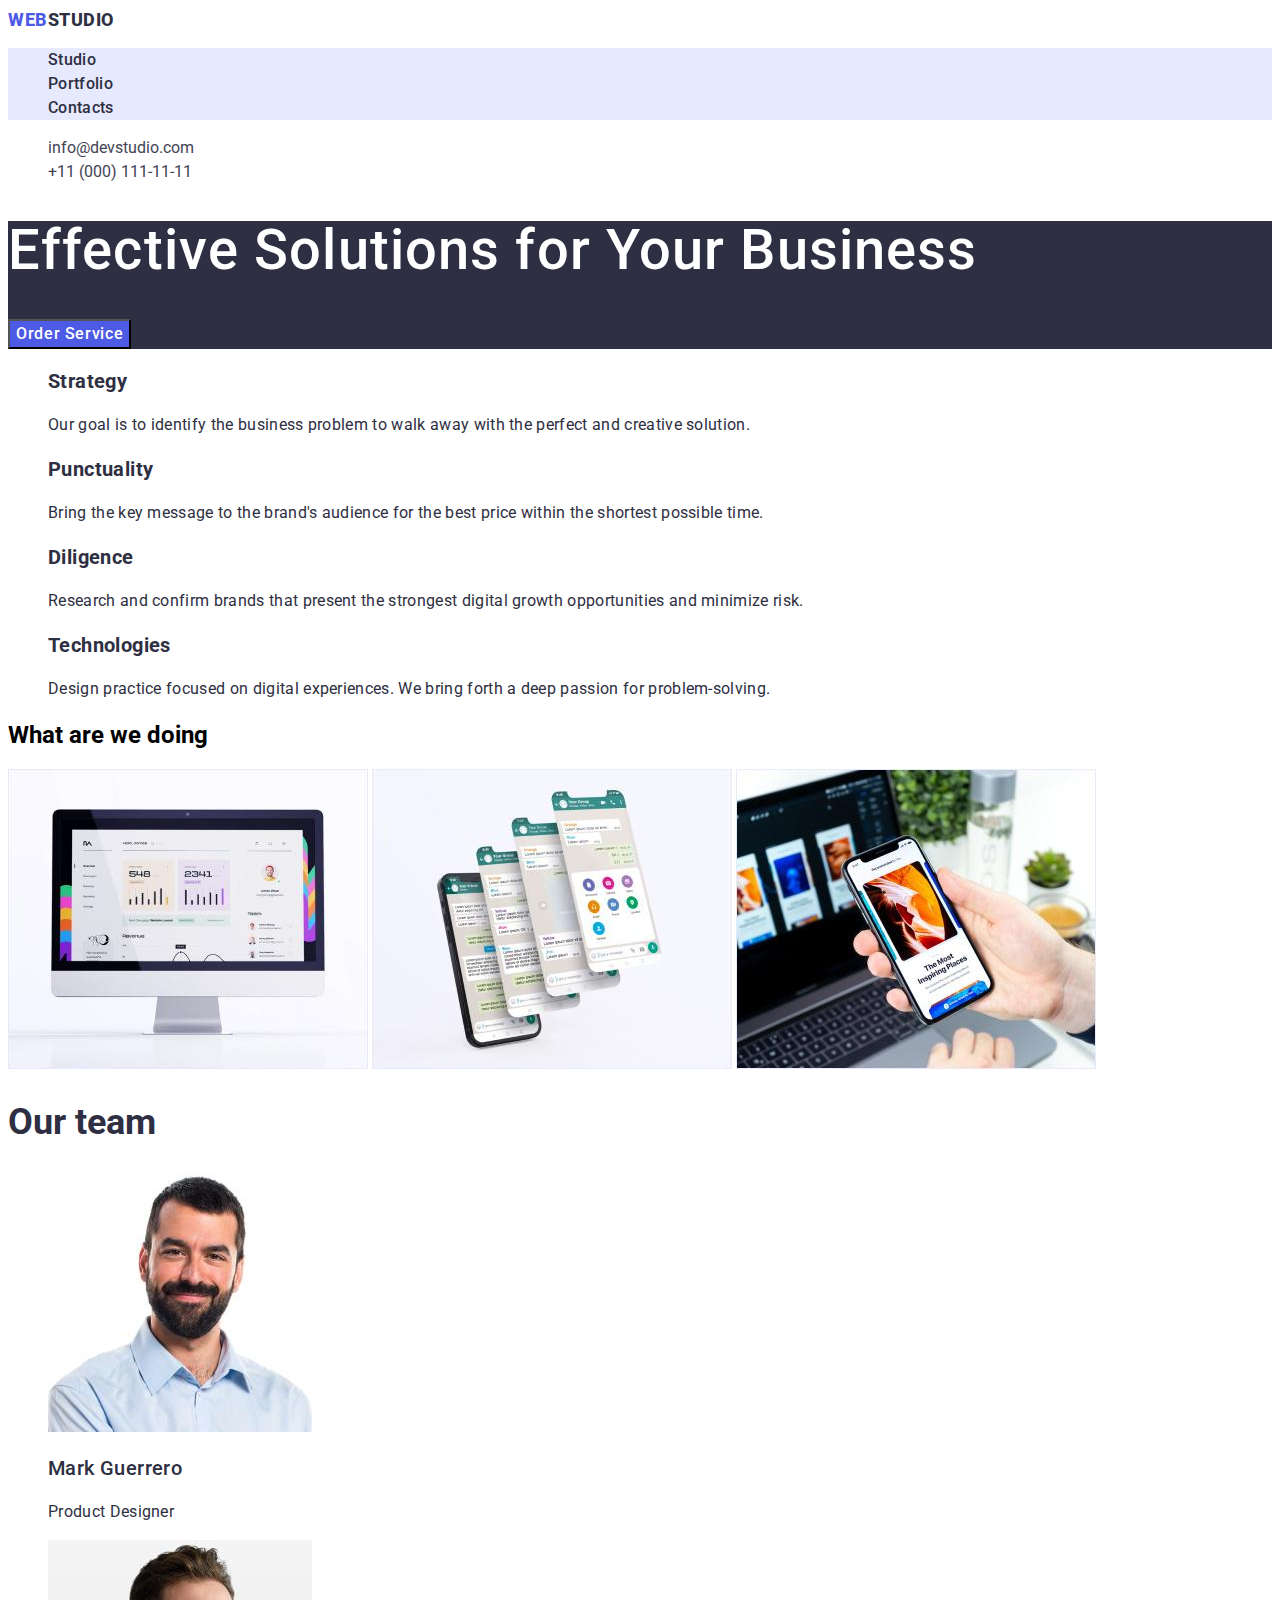
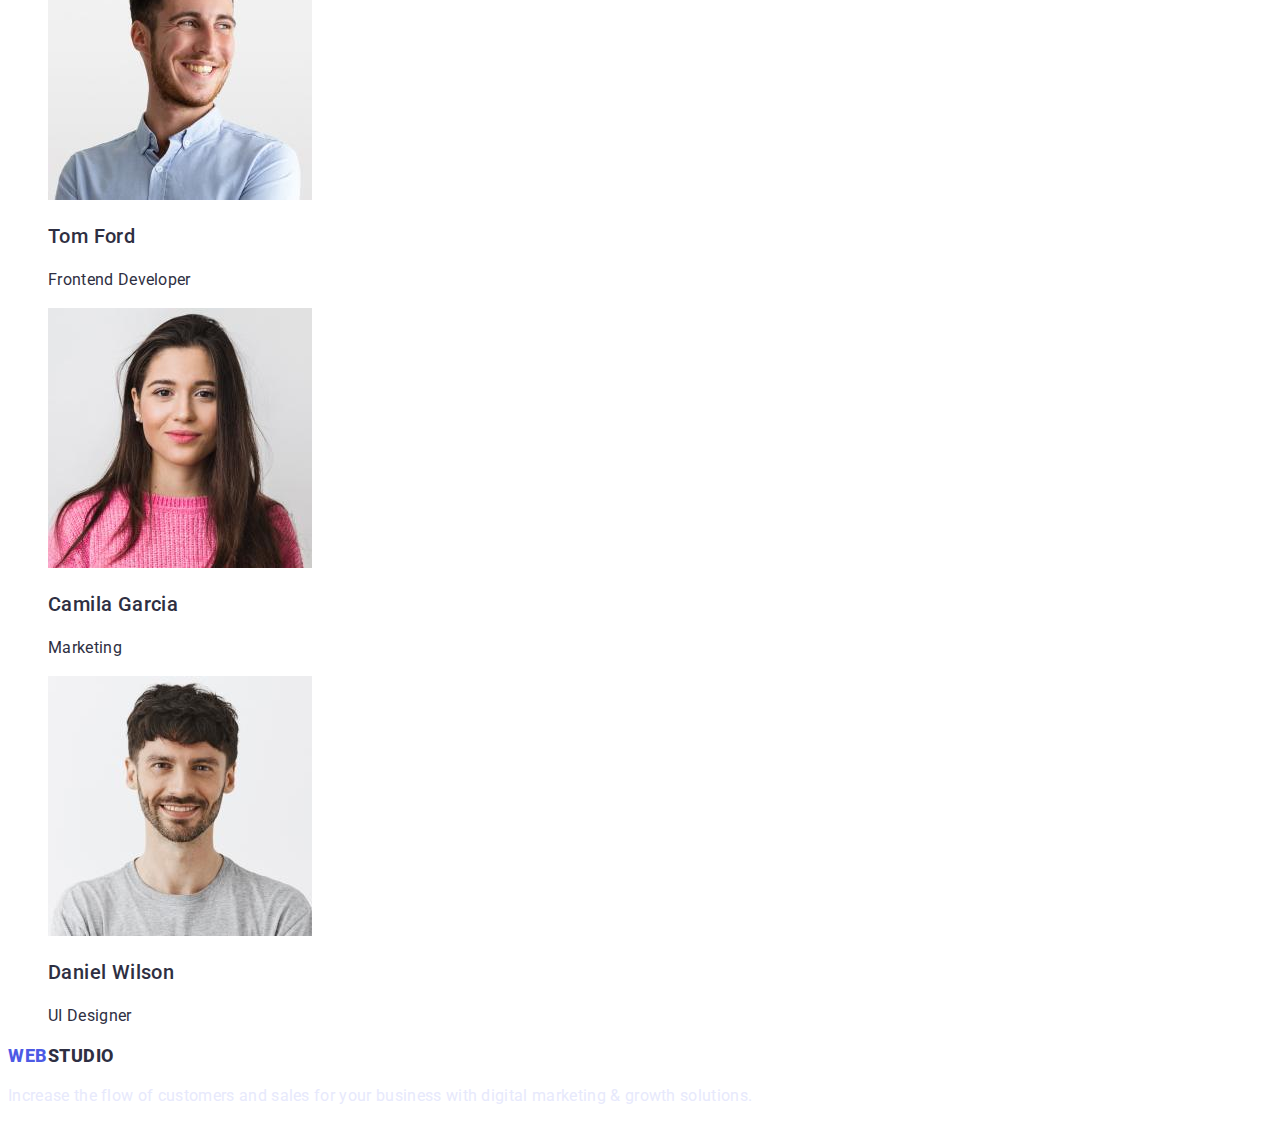
==== index.html @ a1622639 "Initial commit" ====
<!DOCTYPE html>
<html lang="en">
  <head>
    <meta charset="UTF-8" />
    <meta http-equiv="X-UA-Compatible" content="IE=edge" />
    <meta name="viewport" content="width=device-width, initial-scale=1.0" />
    <title>WebStudio</title>
<link rel="preconnect" href="https://fonts.googleapis.com">
<link rel="preconnect" href="https://fonts.gstatic.com" crossorigin>
<link href="https://fonts.googleapis.com/css2?family=Roboto:wght@400;500;700;900&display=swap" rel="stylesheet">
<link rel="stylesheet" href="./css/styles.css">
  </head>

  <body>
    <header class="hw-header">
      <nav>
     <a href="./index.html" class="logo link">Web<span class="logo-span">Studio</span></a>
        </a>

        <ul class="hw-header-list list">
          <li class="hw-header-item"><a href="./index.html" class="hw-header-link link">Studio</a></li>
          <li class="hw-header-item"><a href="./portfolio.html"class="hw-header-link link">Portfolio</a></li>
          <li class="hw-header-item"><a href=""class="hw-header-link link">Contacts</a></li>
        </ul>
      </nav>

      <ul>
       <address class="hw-header-address list">
        <li><a href="info@devstudio.com" class="hw-header-mail link">info@devstudio.com</a></li>
        <li ><a href="tel:+110001111111" class="hw-header-tel link">+11 (000) 111-11-11</a></li>
      </ul></address> 
    </header>

    <main>
      <!-- Герой -->
      <section class="hw-hero">
        <h1 class="hw-hero-title">
          Effective Solutions for Your Business
        </h1>
        <button class="hw-hero-btn" type="button">Order Service</button>
      </section>


      <!-- Наші стратегії -->
      <section class="hw-strategy ">
        <ul class="hw-strategy-list list">
          <li>
            <h3 class="hw-strategy-title">Strategy</h3>
            <p class="hw-strategy-subtitle">
              Our goal is to identify the business problem to walk away with the
              perfect and creative solution.
            </p>
          </li>
          <li>
            <h3 class="hw-strategy-title">Punctuality</h3>
            <p class="hw-strategy-subtitle">
              Bring the key message to the brand's audience for the best price
              within the shortest possible time.
            </p>
          </li>
          <li class="hw-strategy-subtitle">
            <h3 class="hw-strategy-title">Diligence</h3>
            <p>
              Research and confirm brands that present the strongest digital
              growth opportunities and minimize risk.
            </p>
          </li>
          <li>
            <h3 class="hw-strategy-title">Technologies</h3>
            <p class="hw-strategy-subtitle">
              Design practice focused on digital experiences. We bring forth a
              deep passion for problem-solving.
            </p>
          </li>
        </ul>
      </section>

      <!-- Чим ми займаємося -->
      <section class="hw-do">
        <h2>What are we doing</h2>
        <img
          src="./images/monitor.jpg"
          alt="monitor"
          width="360"
          height="300"
        />
        <img
          src="./images/phone-1.jpg"
          alt="pnone-1"
          width="360"
          height="300"
        />
        <img
          src="./images/phone-2.jpg"
          alt="phone-2"
          width="360"
          height="300"
        />
      </section>

      <!-- Наша команда -->
      <section class="hw-team list">
        <h2 class="hw-team-title">Our team</h2>
        <ul class="hw-team-item list">
          <li>
            <img
              src="./images/team-1.jpg"
              alt="man-1"
              width="264"
           
            />
            <h3 class="hw-team-name">Mark Guerrero</h3>
            <p class="hw-team-subtitle">Product Designer</p>
          </li>
          <li>
            <img
              src="./images/team-2.jpg"
              alt="man-2"
              width="264"
             
            />
             <h3 class="hw-team-name">Tom Ford</h3>
            <p class="hw-team-subtitle">Frontend Developer</p>
          </li>
          <li>
            <img
              src="./images/team-3.jpg"
              alt="girl-1"
              width="264"
             
            /> 
            <h3 class="hw-team-name">Camila Garcia</h3>
            <p class="hw-team-subtitle">Marketing</p>
          </li>
          <li>
            <img
              src="./images/team-4.jpg"
              alt="man-3"
              width="264"
             
            />
             <h3 class="hw-team-name">Daniel Wilson</h3>
            <p class="hw-team-subtitle">UI Designer</p>
          </li>
        </ul>

      </section>
    </main>
    <footer>
  <a href="./index.html" class="logo link">Web<span class="logo-span">Studio</span></a>

      <p class="footer-title">
        Increase the flow of customers and sales for your business with digital
        marketing & growth solutions.
      </p>
    </footer>
  </body>
</html>
---- css/styles.css ----
:root {
  --navyblue: #2e2f42;
  --slate: #434455;
  --iris: #4d5ae5;
  --cornflower: #e7e9fc;
  --background: #fff;
  --white: #ffffff;
  --ocean: #404bbf;
}

body {
  font-family: 'Roboto', sans-serif;
  background-color: var(--background);
}
.list {
  list-style: none;
}
.link {
  text-decoration: none;
}

.logo {
  font-weight: 800;
  font-size: 18px;
  line-height: 1.33;
  display: flex;
  align-items: center;
  letter-spacing: 0.03em;
  text-transform: uppercase;
  color: var(--iris);
}
.logo-span {
  font-weight: 800;
  font-size: 18px;
  line-height: 1.33;
  display: flex;
  align-items: center;
  letter-spacing: 0.03em;
  text-transform: uppercase;
  color: var(--navyblue);
}

/* HW-1 */
.hw-header-link {
  font-weight: 500;
  font-size: 16px;
  line-height: 1.5;
  letter-spacing: 0.02em;
  color: var(--navyblue);
}
.hw-header {
}

.hw-header-list:hover,
.hw-header-list:focus {
  background-color: var(--cornflower);
  color: purple;
}
.hw-header-list {
  background-color: var(--cornflower);
  font-weight: 500;
  font-size: 16px;
  line-height: 1.5;
  letter-spacing: 0.02em;
  color: var(--navyblue);
}
.hw-header-item {
  font-weight: 500;
  font-size: 16px;
  line-height: 1.5;
  letter-spacing: 0.02em;
  color: var(--navyblue);
}
.hw-header-address {
  font-style: normal;
}
.hw-header-mail {
  font-size: 16px;
  line-height: 1.5;

  color: var(--slate);
}
.hw-header-tel {
  font-size: 16px;
  line-height: 1.5;

  color: var(--slate);
}

.hw-hero {
  background-color: var(--navyblue);
}
.hw-hero-title {
  font-weight: 500;
  font-size: 56px;
  line-height: 1.07;
  letter-spacing: 0.02em;
  color: var(--white);
}
.hw-hero-btn {
  font-family: 'Roboto', sans-serif;
  font-weight: 500;
  font-size: 16px;
  line-height: 1.5;
  display: flex;
  letter-spacing: 0.04em;
  color: var(--white);
  background-color: var(--iris);
}
.hw-strategy {
}
.hw-strategy-list {
}

.hw-strategy-title {
  font-size: 20px;
  line-height: 1.2;
  letter-spacing: 0.02em;
  color: var(--navyblue);
}
.hw-strategy-subtitle {
  font-size: 16px;
  line-height: 1.5;
  letter-spacing: 0.02em;
  color: var(--navyblue);
}

.hw-do {
}
.hw-team {
}
.list {
}
.hw-team-title {
  font-weight: 700;
  font-size: 36px;
  line-height: 1.11;
  color: var(--navyblue);
}
.hw-team-item {
}
.hw-team-name {
  font-weight: 500;
  font-size: 20px;
  line-height: 1.2;
  letter-spacing: 0.02em;
  color: var(--navyblue);
}
.hw-team-subtitle {
  font-size: 16px;
  line-height: 1.5;
  letter-spacing: 0.02em;
  color: var(--navyblue);
}
.footer-title {
  font-size: 16px;
  line-height: 1.5;
  letter-spacing: 0.02em;
  color: var(--cornflower);
}

/* HW-1 */

.header {
  background-color: var(--cornflower);
}
.header-navigation {
}
.header-logo {
  font-family: 'Raleway', sans-serif;
}
.header-list {
  font-weight: 500;
  font-size: 16px;
  line-height: 1.5;
  letter-spacing: 0.02em;
  color: var(--navyblue);
}
.header-item {
}
.header-link {
  font-weight: 500;
  font-size: 16px;
  line-height: 1.5;
  letter-spacing: 0.02em;
  color: var(--navyblue);
}
.header-list {
  font-weight: 500;
  font-size: 16px;
  line-height: 1.5;
  letter-spacing: 0.02em;
  color: var(--navyblue);
}
.header-mail {
  font-style: normal;
  font-size: 16px;
  line-height: 1.5;
  letter-spacing: 0.02em;
  color: var(--slate);
}
.header-tel {
  font-style: normal;
  font-size: 16px;
  line-height: 1.5;
  letter-spacing: 0.02em;
  color: var(--slate);
}

.hero {
}
.hero-btn:hover,
.hero-btn:focus {
  color: var(--white);
  background-color: var(--ocean);
}
.hero-list:hover {
}
.hero-btn:hover {
  color: var(--white);
}
.hero-btn:focus {
  color: var(--white);
}
.hero-list {
  font-size: 16px;
  line-height: 1.5;
  letter-spacing: 0.04em;
  color: var(--cornflower);
}

.hero-btn {
  font-family: 'Roboto', sans-serif;
  font-weight: 500;
  font-size: 16px;
  line-height: 1.5;
  letter-spacing: 0.04em;
  color: var(--iris);
}

.portfolio {
}
.portfolio-list {
}
.portfolio-item {
  font-weight: 500;
  font-size: 20px;
  line-height: 1.2;
  letter-spacing: 0.02em;
  color: var(--navyblue) w;
}
.portfolio-subtitle {
  font-size: 16px;
  line-height: 1.5;
  letter-spacing: 0.02em;
  color: var(--slate);
}

.footer {
}
.footer-logo {
  font-family: 'Raleway', sans-serif;
  align-items: flex-start;
  padding: 0px;

  position: absolute;
  width: 115px;
  height: 22px;
  left: 156px;
  top: 1864px;
}
.footer-subtitle {
  font-size: 16px;
  line-height: 1.5;
  letter-spacing: 0.02em;
  color: var(--cornflower);
}
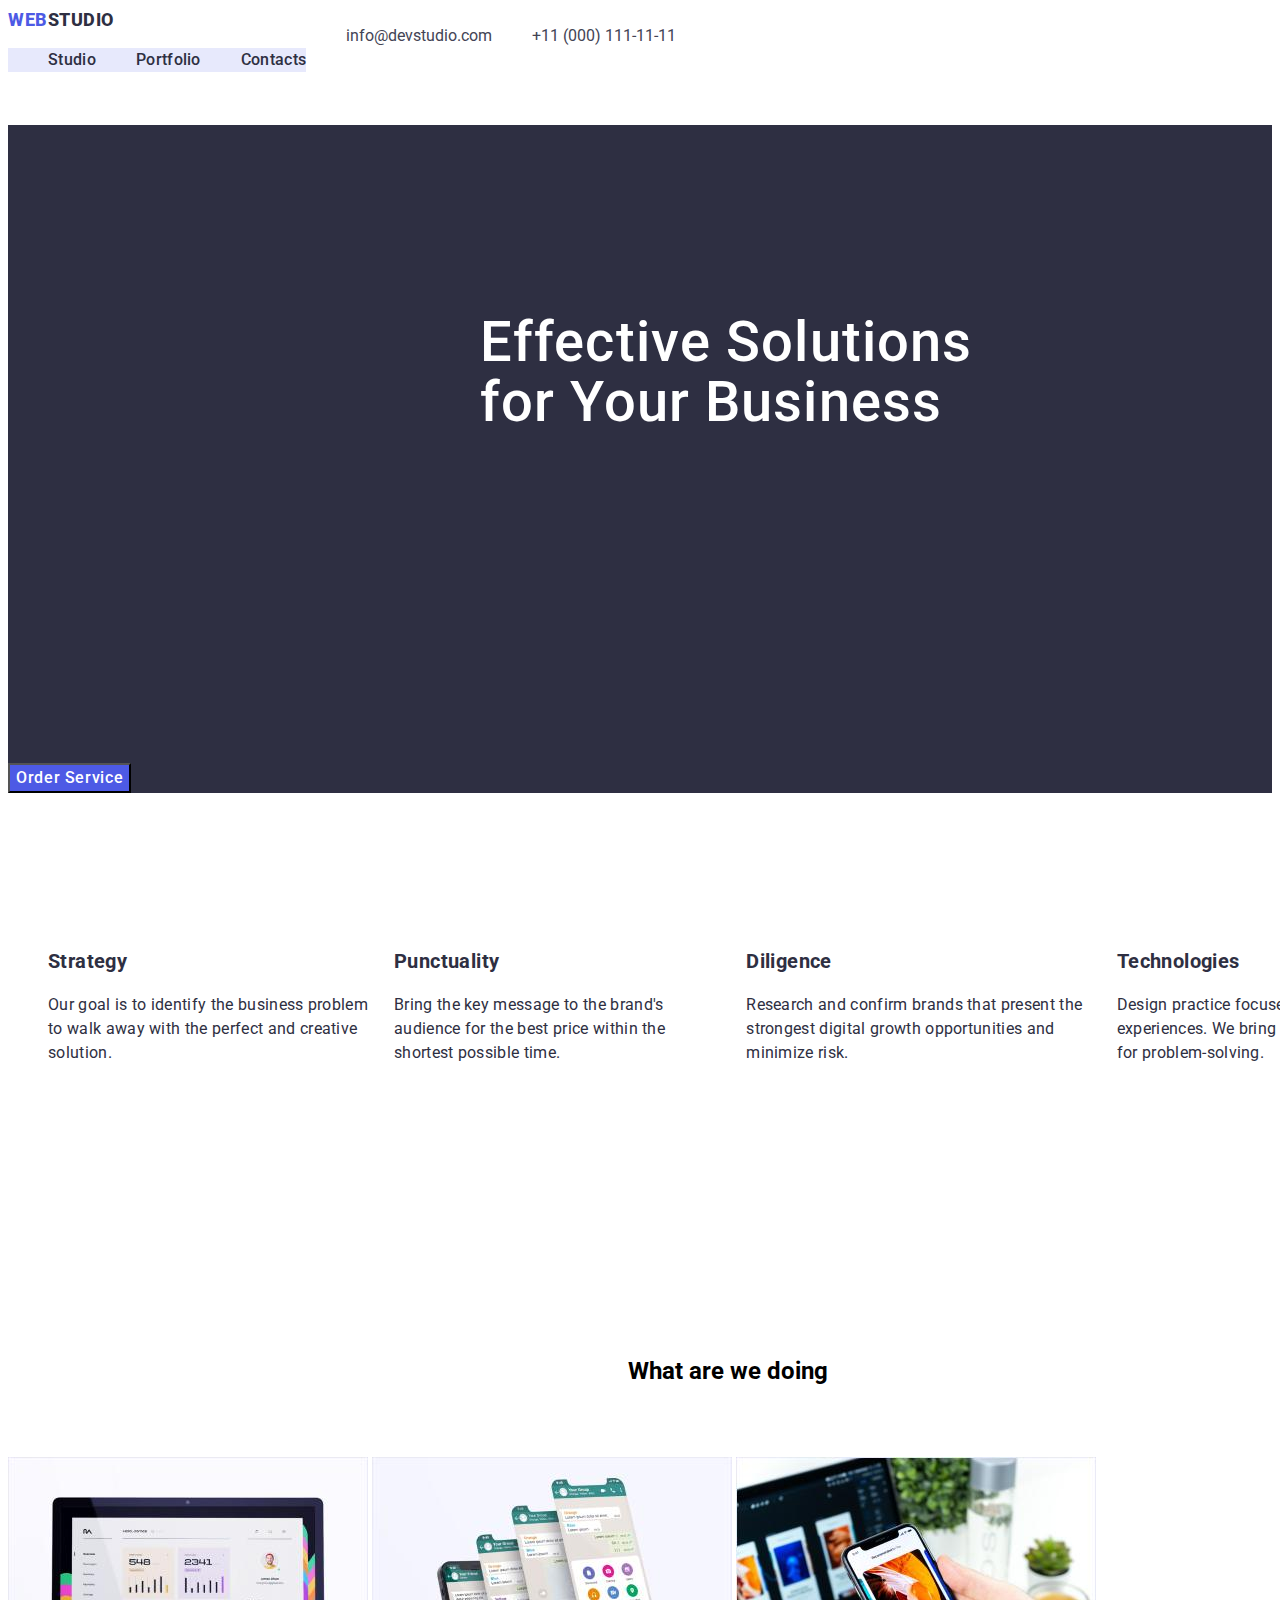
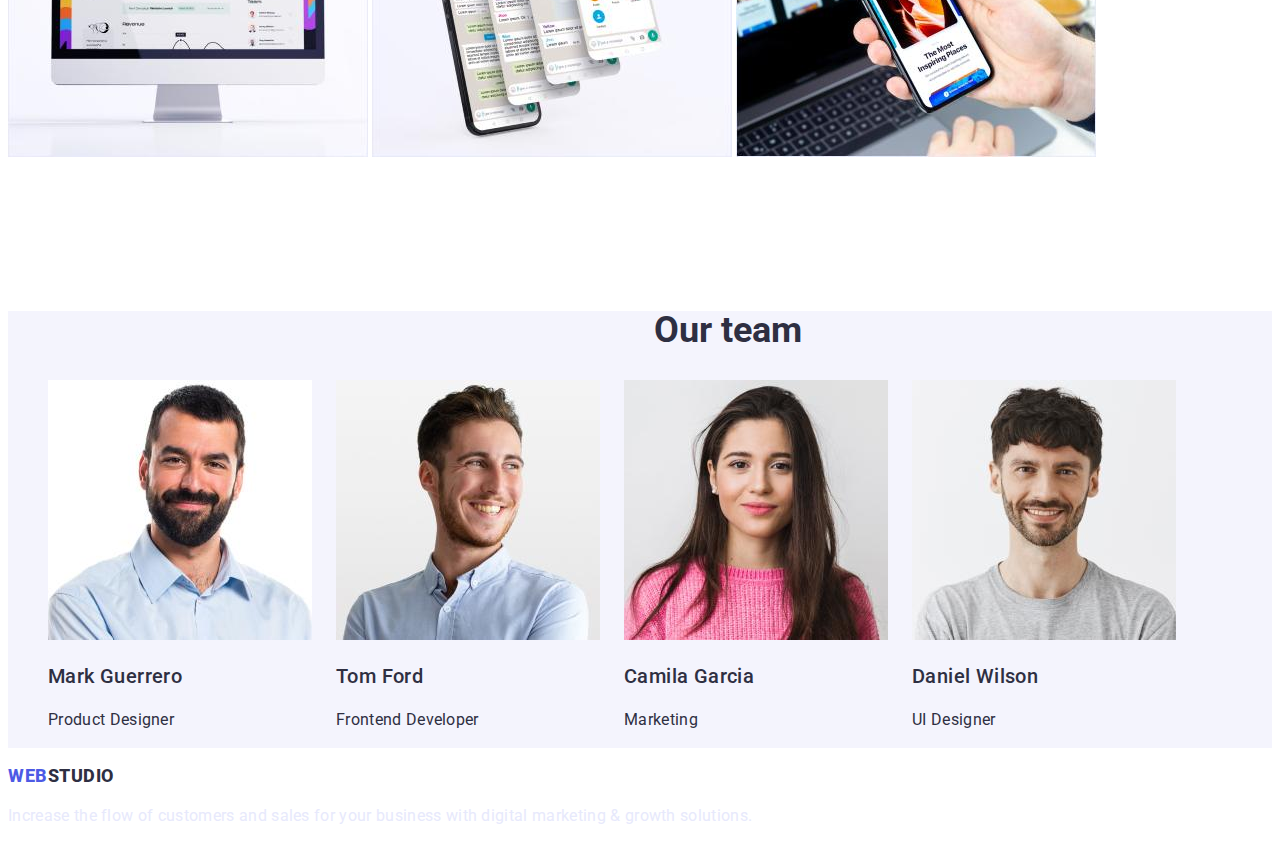
==== commit 493238e0: "update css,index and portolio" ====
--- a/index.html
+++ b/index.html
@@ -5,6 +5,10 @@
     <meta http-equiv="X-UA-Compatible" content="IE=edge" />
     <meta name="viewport" content="width=device-width, initial-scale=1.0" />
     <title>WebStudio</title>
+    <link rel="stylesheet" href="https://cdnjs.cloudflare.com/ajax/libs/modern-normalize/1.1.0/modern-normalize.min.css" 
+    integrity="sha512-wpPYUAdjBVSE4KJnH1VR1HeZfpl1ub8YT/NKx4PuQ5NmX2tKuGu6U/JRp5y+Y8XG2tV+wKQpNHVUX03MfMFn9Q=="
+     crossorigin="anonymous"
+      referrerpolicy="no-referrer" />
 <link rel="preconnect" href="https://fonts.googleapis.com">
 <link rel="preconnect" href="https://fonts.gstatic.com" crossorigin>
 <link href="https://fonts.googleapis.com/css2?family=Roboto:wght@400;500;700;900&display=swap" rel="stylesheet">
@@ -13,6 +17,7 @@
 
   <body>
     <header class="hw-header">
+      <div class="container header-container">
       <nav>
      <a href="./index.html" class="logo link">Web<span class="logo-span">Studio</span></a>
         </a>
@@ -28,21 +33,26 @@
        <address class="hw-header-address list">
         <li><a href="info@devstudio.com" class="hw-header-mail link">info@devstudio.com</a></li>
         <li ><a href="tel:+110001111111" class="hw-header-tel link">+11 (000) 111-11-11</a></li>
-      </ul></address> 
+      </ul>
+    </address>
+     </div>
     </header>
 
     <main>
       <!-- Герой -->
       <section class="hw-hero">
+        <div class="container">
         <h1 class="hw-hero-title">
           Effective Solutions for Your Business
         </h1>
         <button class="hw-hero-btn" type="button">Order Service</button>
+        </div>
       </section>
 
 
       <!-- Наші стратегії -->
       <section class="hw-strategy ">
+        <div class="container">
         <ul class="hw-strategy-list list">
           <li>
             <h3 class="hw-strategy-title">Strategy</h3>
@@ -73,11 +83,14 @@
             </p>
           </li>
         </ul>
+        </div>
       </section>
 
       <!-- Чим ми займаємося -->
       <section class="hw-do">
-        <h2>What are we doing</h2>
+        <div class="container hw-do-container">
+          <div class="hw-do-content">
+        <h2 class="hw-do-title">What are we doing</h2>
         <img
           src="./images/monitor.jpg"
           alt="monitor"
@@ -96,10 +109,13 @@
           width="360"
           height="300"
         />
+        </div>
+        </div>
       </section>
 
       <!-- Наша команда -->
       <section class="hw-team list">
+        <div class="container">
         <h2 class="hw-team-title">Our team</h2>
         <ul class="hw-team-item list">
           <li>
@@ -143,16 +159,18 @@
             <p class="hw-team-subtitle">UI Designer</p>
           </li>
         </ul>
-
+       </div>
       </section>
     </main>
     <footer>
+      <div class="container">
   <a href="./index.html" class="logo link">Web<span class="logo-span">Studio</span></a>
 
       <p class="footer-title">
         Increase the flow of customers and sales for your business with digital
         marketing & growth solutions.
       </p>
+      </div>
     </footer>
   </body>
 </html>
--- a/css/styles.css
+++ b/css/styles.css
@@ -6,11 +6,16 @@
   --background: #fff;
   --white: #ffffff;
   --ocean: #404bbf;
+  --cloud: #f4f4fd;
 }
 
 body {
   font-family: 'Roboto', sans-serif;
   background-color: var(--background);
+}
+.container {
+  width: 1440px;
+  margin: 0 auto;
 }
 .list {
   list-style: none;
@@ -24,6 +29,7 @@
   font-size: 18px;
   line-height: 1.33;
   display: flex;
+  margin-right: 76px;
   align-items: center;
   letter-spacing: 0.03em;
   text-transform: uppercase;
@@ -41,6 +47,9 @@
 }
 
 /* HW-1 */
+.header-container {
+  display: flex;
+}
 .hw-header-link {
   font-weight: 500;
   font-size: 16px;
@@ -49,6 +58,7 @@
   color: var(--navyblue);
 }
 .hw-header {
+  display: flex;
 }
 
 .hw-header-list:hover,
@@ -57,6 +67,8 @@
   color: purple;
 }
 .hw-header-list {
+  display: flex;
+  gap: 40px;
   background-color: var(--cornflower);
   font-weight: 500;
   font-size: 16px;
@@ -72,6 +84,9 @@
   color: var(--navyblue);
 }
 .hw-header-address {
+  margin-left: auto;
+  gap: 40px;
+  display: flex;
   font-style: normal;
 }
 .hw-header-mail {
@@ -81,6 +96,8 @@
   color: var(--slate);
 }
 .hw-header-tel {
+  margin-right: 40px;
+
   font-size: 16px;
   line-height: 1.5;
 
@@ -91,6 +108,7 @@
   background-color: var(--navyblue);
 }
 .hw-hero-title {
+  padding: 188px 472px 292px;
   font-weight: 500;
   font-size: 56px;
   line-height: 1.07;
@@ -108,8 +126,11 @@
   background-color: var(--iris);
 }
 .hw-strategy {
+  padding: 120px 0px;
 }
 .hw-strategy-list {
+  display: flex;
+  gap: 24px;
 }
 
 .hw-strategy-title {
@@ -126,18 +147,33 @@
 }
 
 .hw-do {
+  padding: 120px 0;
 }
 .hw-team {
+  background-color: var(--cloud);
+}
+.hw-do-container {
+}
+.hw-do-content {
+  align-items: center;
+  gap: 24px;
 }
 .list {
+}
+.hw-do-title {
+  margin-bottom: 72px;
+  text-align: center;
 }
 .hw-team-title {
   font-weight: 700;
   font-size: 36px;
+  text-align: center;
   line-height: 1.11;
   color: var(--navyblue);
 }
 .hw-team-item {
+  display: flex;
+  gap: 24px;
 }
 .hw-team-name {
   font-weight: 500;
@@ -165,11 +201,14 @@
   background-color: var(--cornflower);
 }
 .header-navigation {
+  display: flex;
 }
 .header-logo {
   font-family: 'Raleway', sans-serif;
 }
 .header-list {
+  display: flex;
+  gap: 40px;
   font-weight: 500;
   font-size: 16px;
   line-height: 1.5;
@@ -191,6 +230,11 @@
   line-height: 1.5;
   letter-spacing: 0.02em;
   color: var(--navyblue);
+}
+.header-content {
+  display: flex;
+}
+.header-address {
 }
 .header-mail {
   font-style: normal;
@@ -223,6 +267,9 @@
   color: var(--white);
 }
 .hero-list {
+  margin: 168px 427px;
+  display: flex;
+  gap: 24px;
   font-size: 16px;
   line-height: 1.5;
   letter-spacing: 0.04em;
@@ -241,6 +288,10 @@
 .portfolio {
 }
 .portfolio-list {
+  display: flex;
+  flex-wrap: wrap;
+  gap: 24px;
+  margin-bottom: 48px;
 }
 .portfolio-item {
   font-weight: 500;
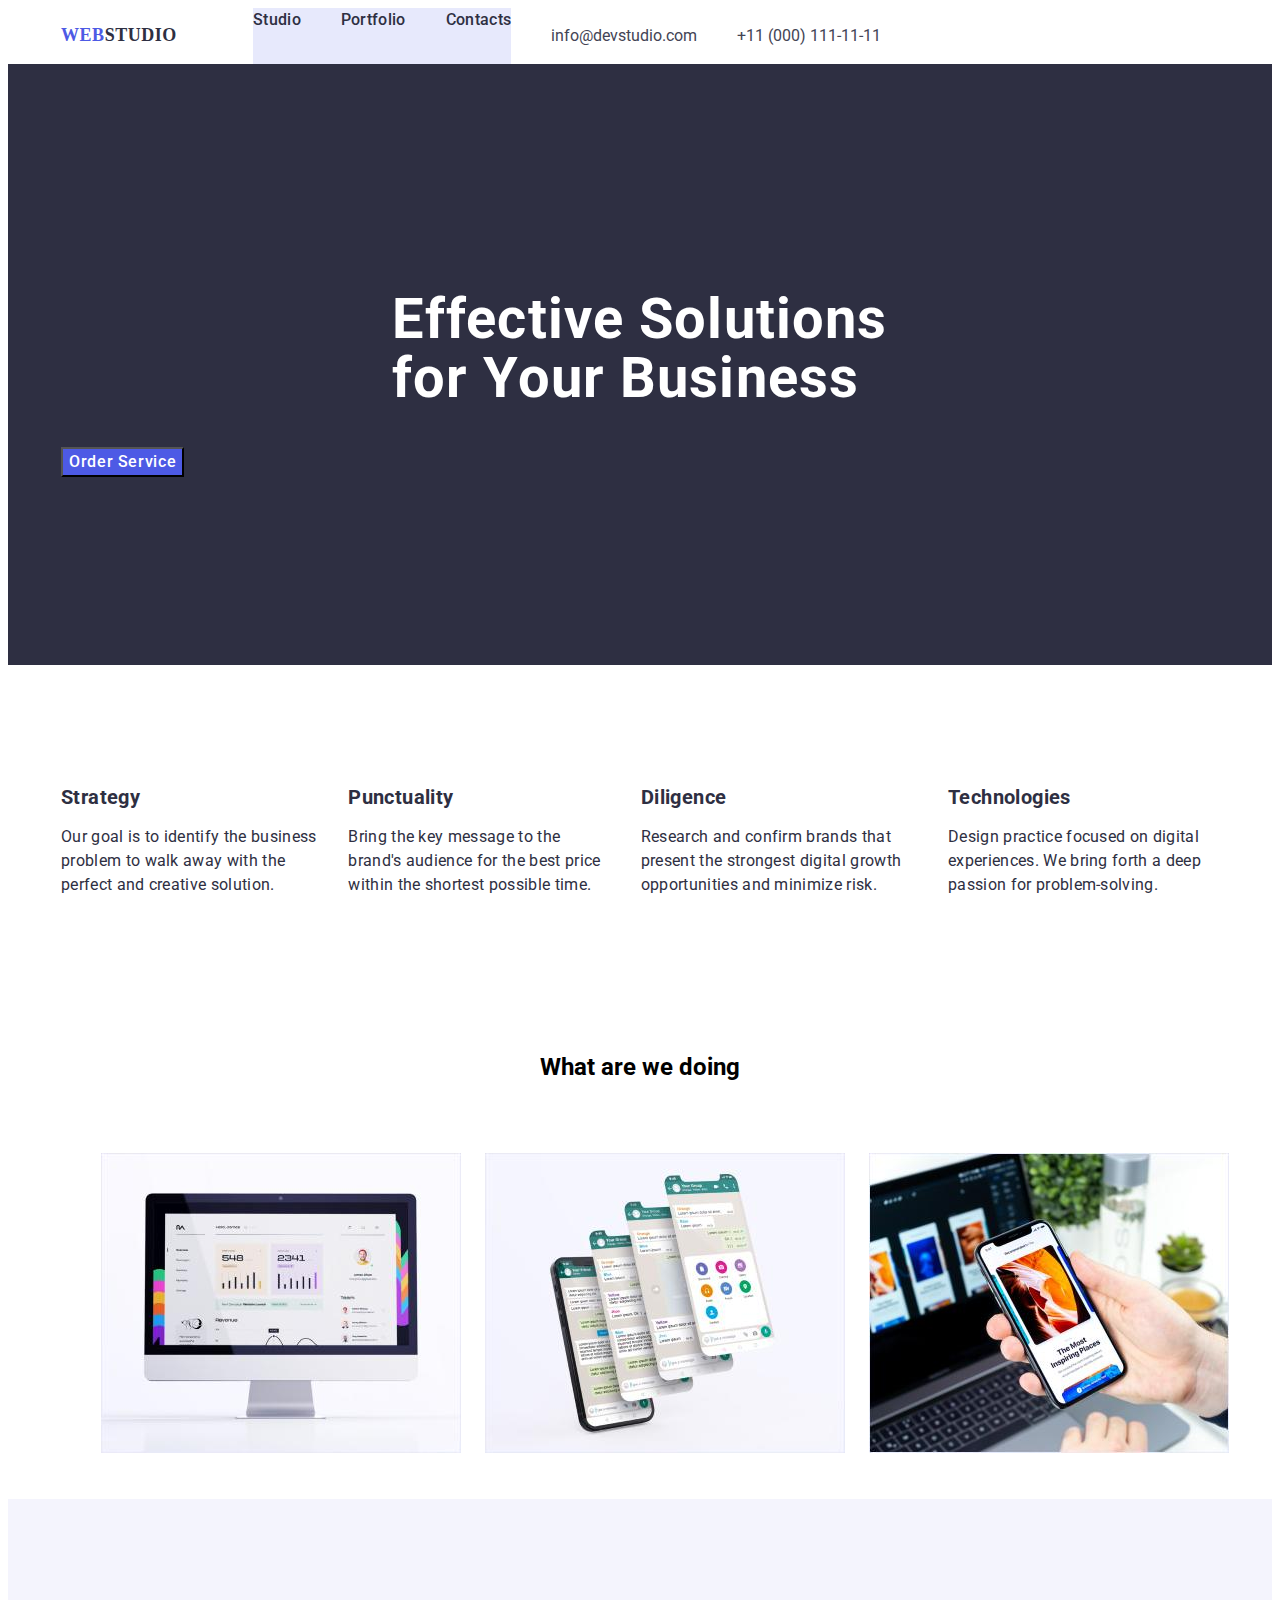
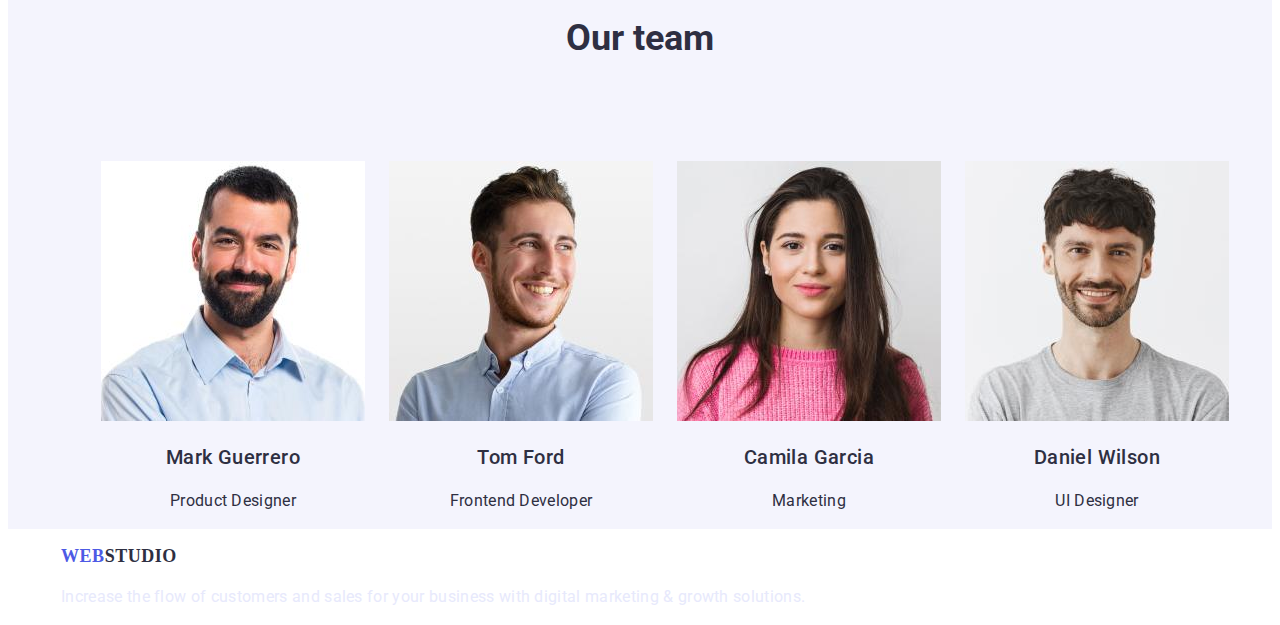
==== commit e58a4ce8: "update css,index and portfolio" ====
--- a/index.html
+++ b/index.html
@@ -18,7 +18,7 @@
   <body>
     <header class="hw-header">
       <div class="container header-container">
-      <nav>
+      <nav style="display: flex;">
      <a href="./index.html" class="logo link">Web<span class="logo-span">Studio</span></a>
         </a>
 
@@ -88,28 +88,33 @@
 
       <!-- Чим ми займаємося -->
       <section class="hw-do">
-        <div class="container hw-do-container">
-          <div class="hw-do-content">
+        <div class="container">
+          
         <h2 class="hw-do-title">What are we doing</h2>
-        <img
+        <ul class="hw-do-list">
+          <li class="hw-do-item list">
+            <img
           src="./images/monitor.jpg"
           alt="monitor"
           width="360"
           height="300"
-        />
-        <img
+        /></li>
+          <li class="hw-do-item list"> 
+            <img
           src="./images/phone-1.jpg"
           alt="pnone-1"
           width="360"
           height="300"
-        />
-        <img
+        /></li>
+          <li class="hw-do-item list"> 
+            <img
           src="./images/phone-2.jpg"
           alt="phone-2"
           width="360"
           height="300"
-        />
-        </div>
+        /></li>
+        </ul>
+
         </div>
       </section>
 
@@ -117,6 +122,7 @@
       <section class="hw-team list">
         <div class="container">
         <h2 class="hw-team-title">Our team</h2>
+        <div class="hw-team-background"> 
         <ul class="hw-team-item list">
           <li>
             <img
@@ -125,18 +131,24 @@
               width="264"
            
             />
+            
             <h3 class="hw-team-name">Mark Guerrero</h3>
             <p class="hw-team-subtitle">Product Designer</p>
+        
+            
           </li>
           <li>
             <img
               src="./images/team-2.jpg"
               alt="man-2"
               width="264"
-             
             />
-             <h3 class="hw-team-name">Tom Ford</h3>
-            <p class="hw-team-subtitle">Frontend Developer</p>
+          
+          <h3 class="hw-team-name">Tom Ford</h3>
+          <p class="hw-team-subtitle">Frontend Developer</p>
+         
+          
+          
           </li>
           <li>
             <img
@@ -145,8 +157,11 @@
               width="264"
              
             /> 
-            <h3 class="hw-team-name">Camila Garcia</h3>
-            <p class="hw-team-subtitle">Marketing</p>
+            
+          <h3 class="hw-team-name">Camila Garcia</h3>
+          <p class="hw-team-subtitle">Marketing</p>
+          
+          
           </li>
           <li>
             <img
@@ -155,10 +170,13 @@
               width="264"
              
             />
+           
              <h3 class="hw-team-name">Daniel Wilson</h3>
             <p class="hw-team-subtitle">UI Designer</p>
+          
           </li>
         </ul>
+        </div>
        </div>
       </section>
     </main>
--- a/css/styles.css
+++ b/css/styles.css
@@ -14,8 +14,11 @@
   background-color: var(--background);
 }
 .container {
-  width: 1440px;
-  margin: 0 auto;
+  width: 1158px;
+  padding-left: 15px;
+  padding-right: 15px;
+  margin-left: auto;
+  margin-right: auto;
 }
 .list {
   list-style: none;
@@ -25,6 +28,7 @@
 }
 
 .logo {
+  font-family: raleway;
   font-weight: 800;
   font-size: 18px;
   line-height: 1.33;
@@ -36,6 +40,7 @@
   color: var(--iris);
 }
 .logo-span {
+  font-family: raleway;
   font-weight: 800;
   font-size: 18px;
   line-height: 1.33;
@@ -75,6 +80,9 @@
   line-height: 1.5;
   letter-spacing: 0.02em;
   color: var(--navyblue);
+  padding-right: 220px;
+  margin: 0;
+  padding: 0;
 }
 .hw-header-item {
   font-weight: 500;
@@ -105,11 +113,17 @@
 }
 
 .hw-hero {
+  padding: 188px 0;
   background-color: var(--navyblue);
 }
 .hw-hero-title {
-  padding: 188px 472px 292px;
-  font-weight: 500;
+  margin-left: auto;
+  margin-right: auto;
+  width: 496px;
+  height: 120px;
+  left: 472px;
+  top: 260px;
+  font-weight: 700;
   font-size: 56px;
   line-height: 1.07;
   letter-spacing: 0.02em;
@@ -129,11 +143,15 @@
   padding: 120px 0px;
 }
 .hw-strategy-list {
+  padding: 0;
+  margin: 0;
   display: flex;
   gap: 24px;
 }
 
 .hw-strategy-title {
+  padding: 0;
+  margin: 0;
   font-size: 20px;
   line-height: 1.2;
   letter-spacing: 0.02em;
@@ -147,24 +165,35 @@
 }
 
 .hw-do {
-  padding: 120px 0;
+  display: flex;
+}
+.hw-do-list {
+  display: flex;
+  gap: 24px;
+}
+.hw-do-item {
+  display: flex;
 }
 .hw-team {
   background-color: var(--cloud);
 }
-.hw-do-container {
-}
-.hw-do-content {
-  align-items: center;
-  gap: 24px;
-}
+
 .list {
 }
 .hw-do-title {
   margin-bottom: 72px;
   text-align: center;
 }
+.hw-team-background {
+  margin-top: 120px;
+  text-align: center;
+  padding-top: 32;
+  padding-bottom: 8;
+  margin: 0;
+}
 .hw-team-title {
+  padding-top: 120px;
+  padding-bottom: 72px;
   font-weight: 700;
   font-size: 36px;
   text-align: center;
@@ -215,6 +244,9 @@
   letter-spacing: 0.02em;
   color: var(--navyblue);
 }
+.header-address-list {
+  display: flex;
+}
 .header-item {
 }
 .header-link {
@@ -231,10 +263,16 @@
   letter-spacing: 0.02em;
   color: var(--navyblue);
 }
+.header-container {
+  display: flex;
+}
 .header-content {
-  display: flex;
+  text-align: center;
+  display: flex;
+  gap: 40px;
 }
 .header-address {
+  display: flex;
 }
 .header-mail {
   font-style: normal;
@@ -252,6 +290,7 @@
 }
 
 .hero {
+  box-sizing: border-box;
 }
 .hero-btn:hover,
 .hero-btn:focus {
@@ -267,7 +306,7 @@
   color: var(--white);
 }
 .hero-list {
-  margin: 168px 427px;
+  margin: 72px;
   display: flex;
   gap: 24px;
   font-size: 16px;
@@ -277,6 +316,8 @@
 }
 
 .hero-btn {
+  margin: 0;
+  padding: 0;
   font-family: 'Roboto', sans-serif;
   font-weight: 500;
   font-size: 16px;
@@ -285,6 +326,17 @@
   color: var(--iris);
 }
 
+.portfolio-background {
+  background-color: var(--cornflower);
+  gap: 24px;
+  padding-top: 32px;
+  padding-bottom: 8px;
+  text-align: center;
+  margin: 0;
+  padding: 0;
+  display: flex;
+  flex-wrap: wrap;
+}
 .portfolio {
 }
 .portfolio-list {
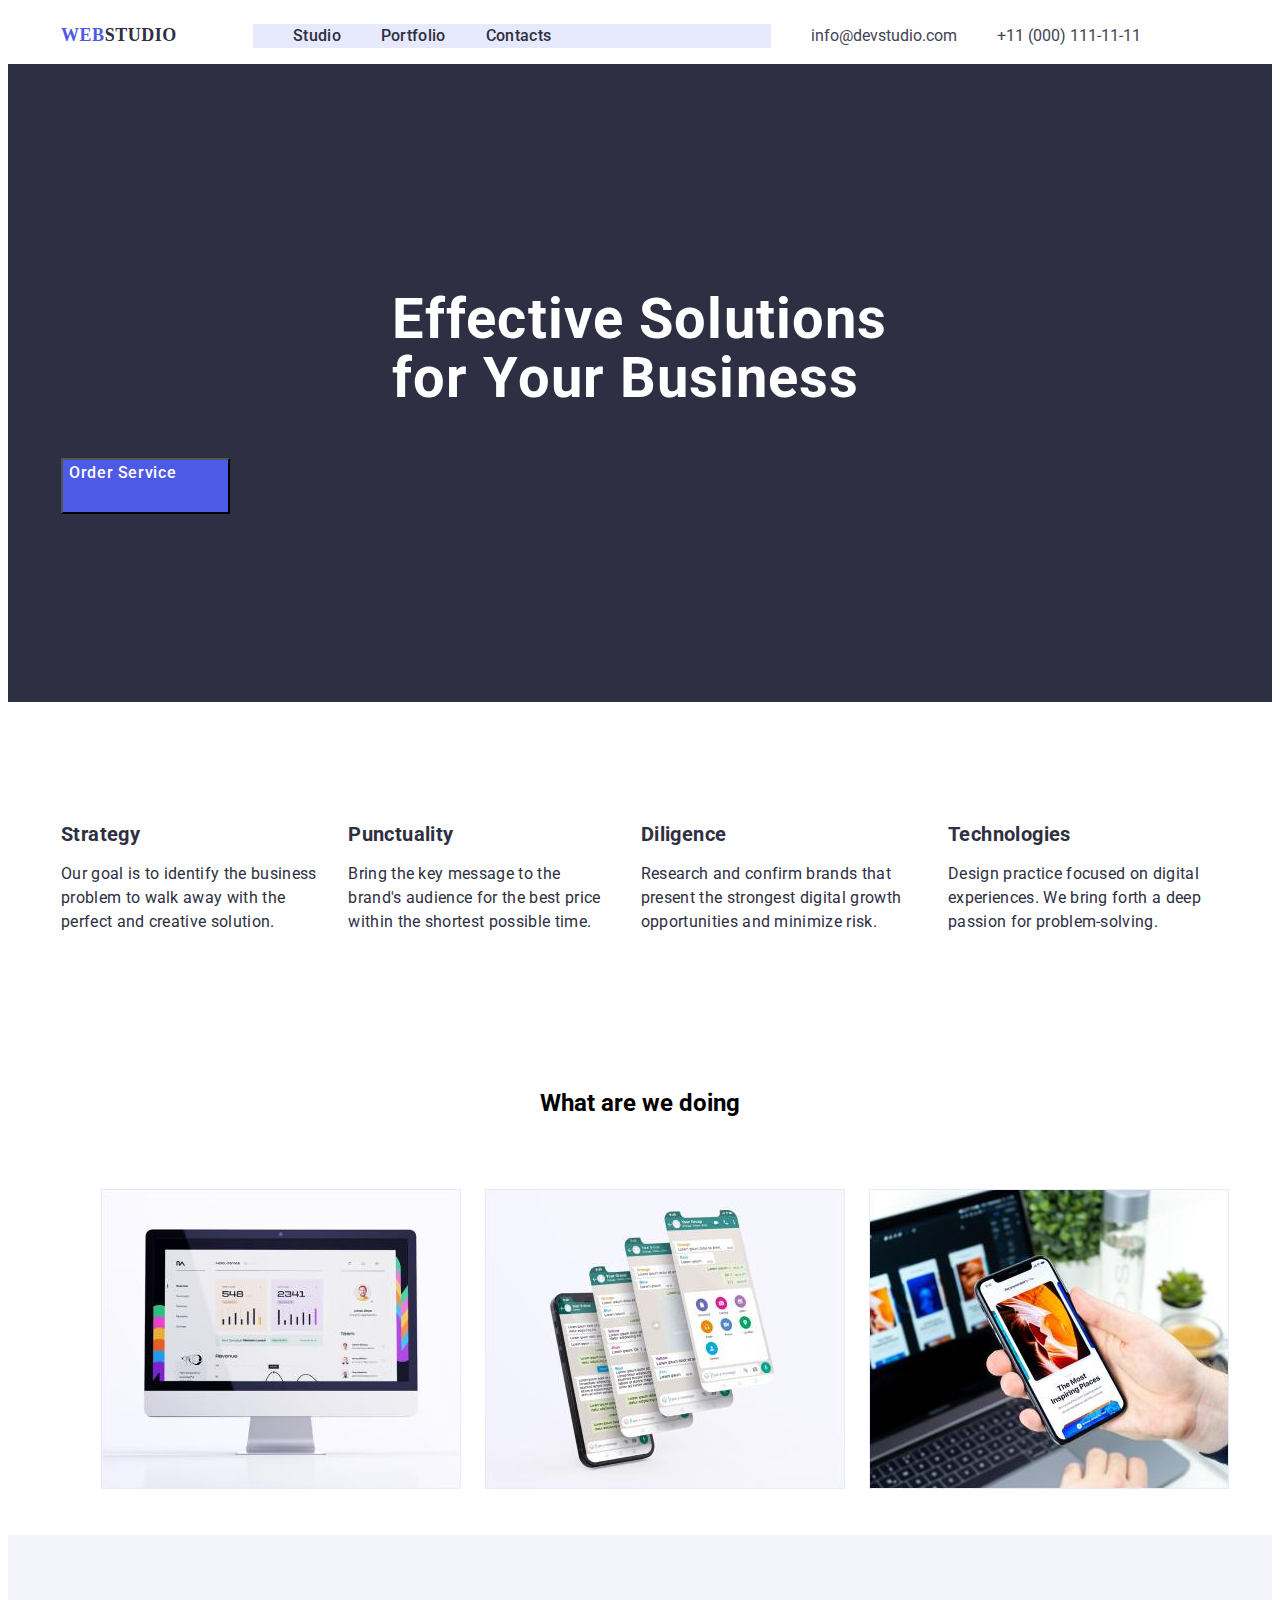
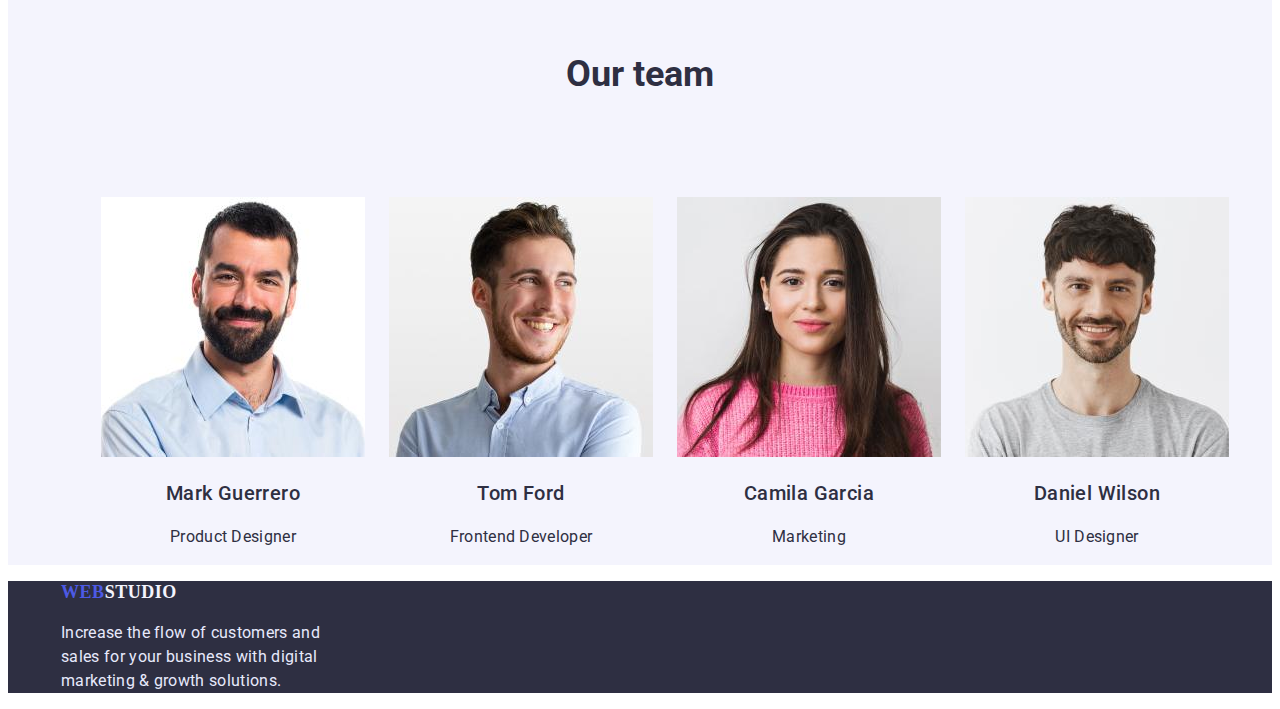
==== commit 1506b1da: "css,index,portfolio" ====
--- a/index.html
+++ b/index.html
@@ -180,9 +180,9 @@
        </div>
       </section>
     </main>
-    <footer>
+    <footer class="hw-footer">
       <div class="container">
-  <a href="./index.html" class="logo link">Web<span class="logo-span">Studio</span></a>
+  <a href="./index.html" class="logo link">Web<span class="logo-span logo-footer">Studio</span></a>
 
       <p class="footer-title">
         Increase the flow of customers and sales for your business with digital
--- a/css/styles.css
+++ b/css/styles.css
@@ -72,6 +72,8 @@
   color: purple;
 }
 .hw-header-list {
+  margin-top: 24px;
+  margin-bottom: 24px;
   display: flex;
   gap: 40px;
   background-color: var(--cornflower);
@@ -81,8 +83,8 @@
   letter-spacing: 0.02em;
   color: var(--navyblue);
   padding-right: 220px;
-  margin: 0;
-  padding: 0;
+  margin: auto;
+  padding: auto;
 }
 .hw-header-item {
   font-weight: 500;
@@ -129,7 +131,10 @@
   letter-spacing: 0.02em;
   color: var(--white);
 }
+
 .hw-hero-btn {
+  text-align: center;
+  margin-top: 48px;
   font-family: 'Roboto', sans-serif;
   font-weight: 500;
   font-size: 16px;
@@ -138,6 +143,10 @@
   letter-spacing: 0.04em;
   color: var(--white);
   background-color: var(--iris);
+  width: 169px;
+  height: 56px;
+  left: 636px;
+  top: 428px;
 }
 .hw-strategy {
   padding: 120px 0px;
@@ -217,11 +226,20 @@
   letter-spacing: 0.02em;
   color: var(--navyblue);
 }
+.hw-footer {
+  background-color: var(--navyblue);
+}
 .footer-title {
+  width: 264px;
+  height: 72px;
+  left: 156px;
   font-size: 16px;
   line-height: 1.5;
   letter-spacing: 0.02em;
   color: var(--cornflower);
+}
+.logo-footer {
+  color: var(--cloud);
 }
 
 /* HW-1 */
@@ -316,6 +334,8 @@
 }
 
 .hero-btn {
+  width: 116px;
+  height: 48px;
   margin: 0;
   padding: 0;
   font-family: 'Roboto', sans-serif;
@@ -325,13 +345,13 @@
   letter-spacing: 0.04em;
   color: var(--iris);
 }
-
+.portfolio-text {
+}
 .portfolio-background {
-  background-color: var(--cornflower);
   gap: 24px;
   padding-top: 32px;
   padding-bottom: 8px;
-  text-align: center;
+
   margin: 0;
   padding: 0;
   display: flex;
@@ -340,6 +360,7 @@
 .portfolio {
 }
 .portfolio-list {
+  padding-left: 0;
   display: flex;
   flex-wrap: wrap;
   gap: 24px;
@@ -360,6 +381,7 @@
 }
 
 .footer {
+  background-color: var(--navyblue);
 }
 .footer-logo {
   font-family: 'Raleway', sans-serif;
@@ -373,6 +395,9 @@
   top: 1864px;
 }
 .footer-subtitle {
+  width: 264px;
+  height: 72px;
+  left: 156px;
   font-size: 16px;
   line-height: 1.5;
   letter-spacing: 0.02em;
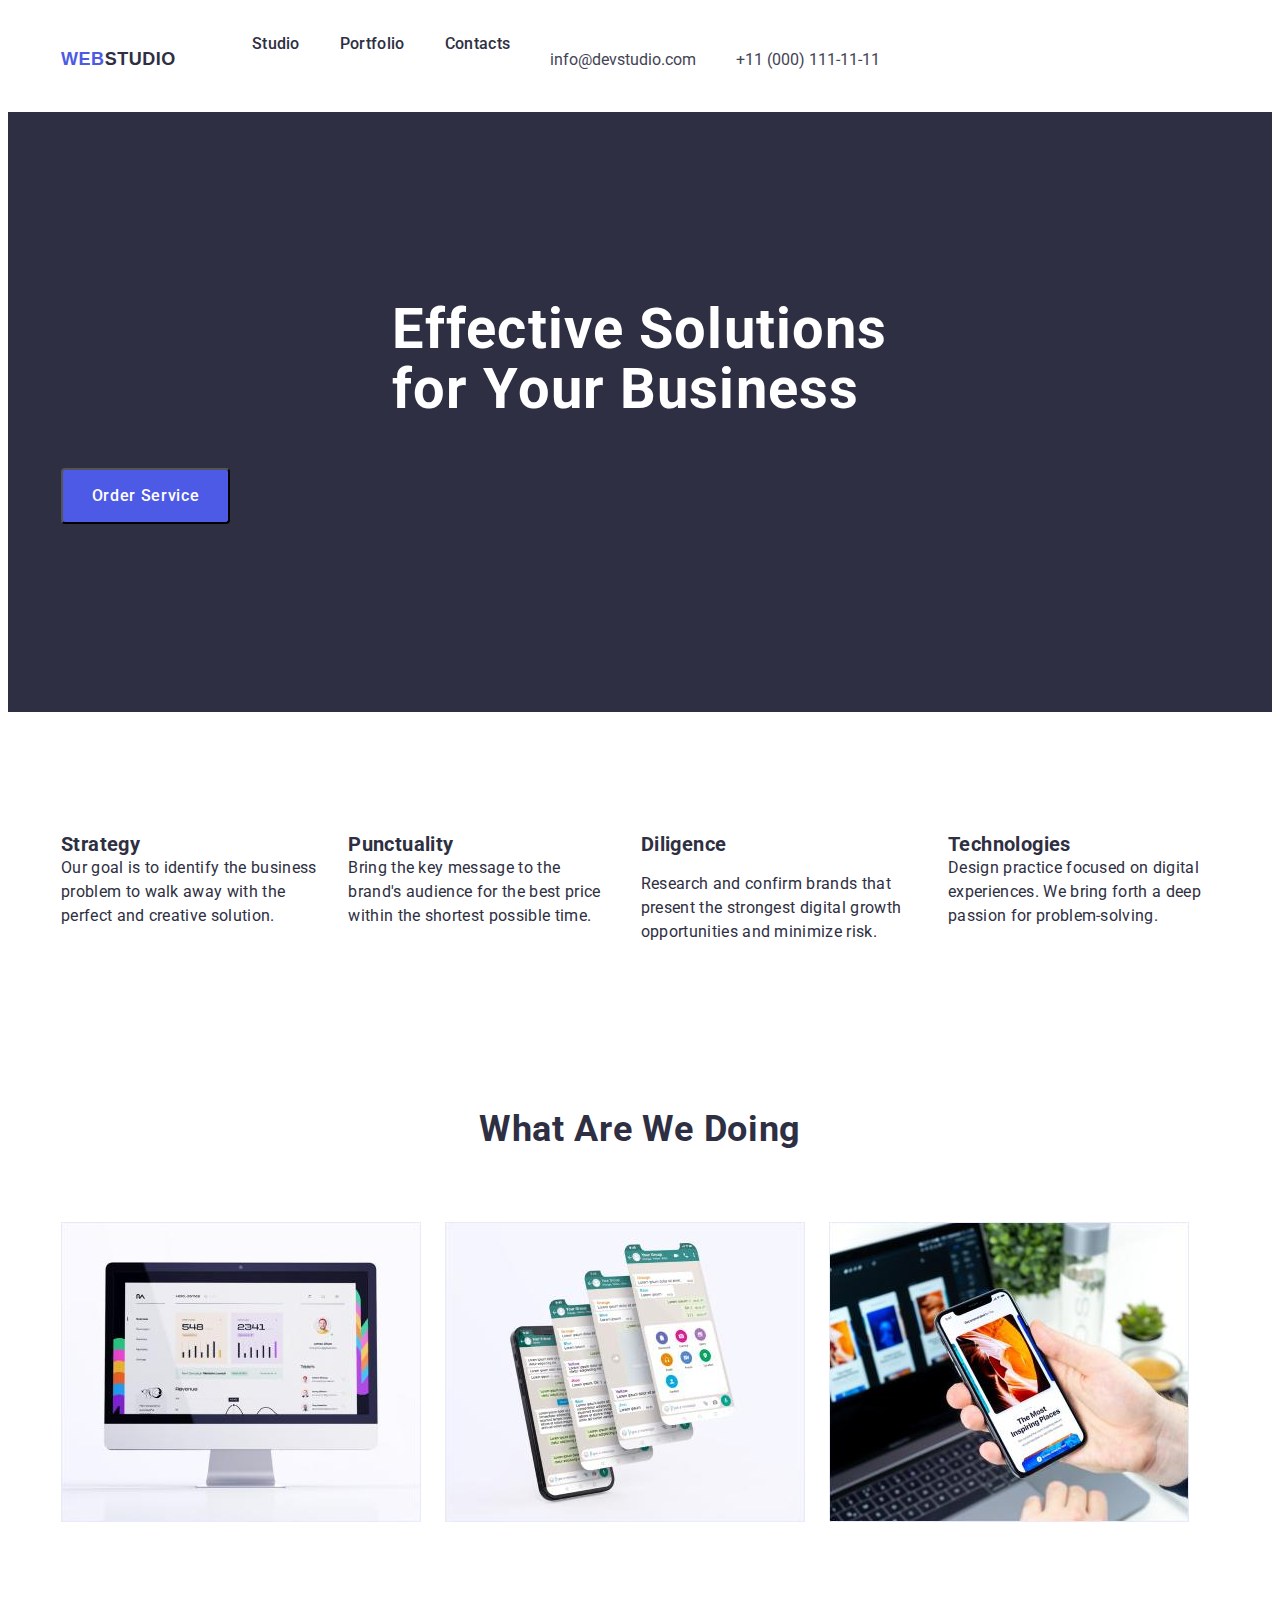
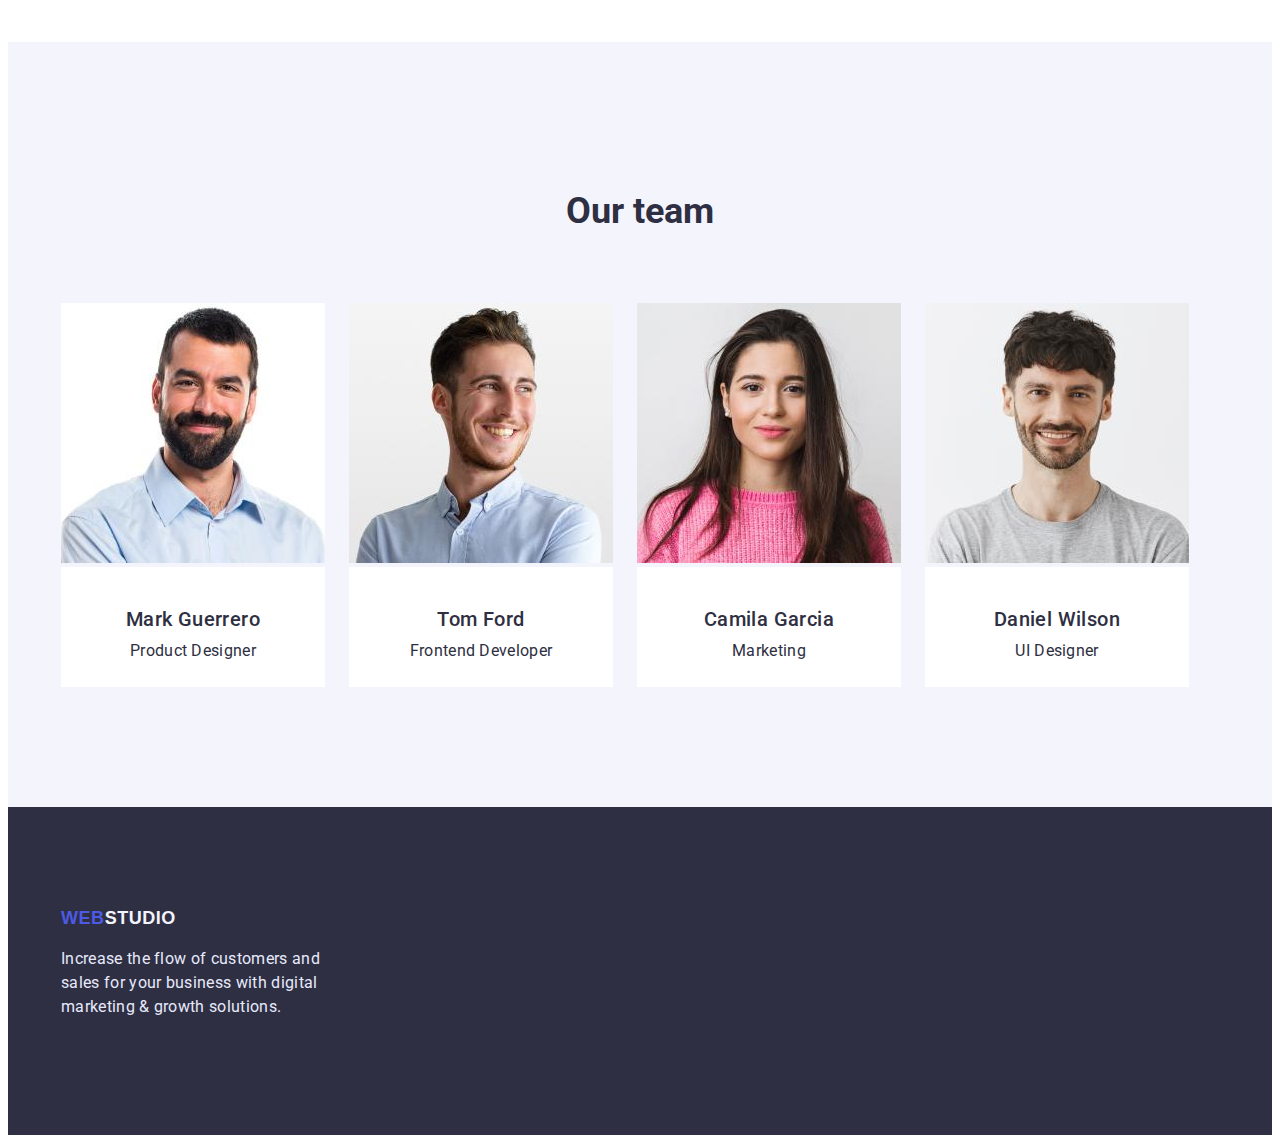
==== commit 5e9da1b2: "css,index and portfolio" ====
--- a/index.html
+++ b/index.html
@@ -122,7 +122,7 @@
       <section class="hw-team list">
         <div class="container">
         <h2 class="hw-team-title">Our team</h2>
-        <div class="hw-team-background"> 
+        
         <ul class="hw-team-item list">
           <li>
             <img
@@ -131,10 +131,10 @@
               width="264"
            
             />
-            
+            <div class="hw-team-background"> 
             <h3 class="hw-team-name">Mark Guerrero</h3>
             <p class="hw-team-subtitle">Product Designer</p>
-        
+            </div>
             
           </li>
           <li>
@@ -143,10 +143,10 @@
               alt="man-2"
               width="264"
             />
-          
+          <div class="hw-team-background"> 
           <h3 class="hw-team-name">Tom Ford</h3>
           <p class="hw-team-subtitle">Frontend Developer</p>
-         
+          </div>
           
           
           </li>
@@ -157,10 +157,10 @@
               width="264"
              
             /> 
-            
+            <div class="hw-team-background"> 
           <h3 class="hw-team-name">Camila Garcia</h3>
           <p class="hw-team-subtitle">Marketing</p>
-          
+            </div>
           
           </li>
           <li>
@@ -170,13 +170,13 @@
               width="264"
              
             />
-           
+           <div class="hw-team-background"> 
              <h3 class="hw-team-name">Daniel Wilson</h3>
             <p class="hw-team-subtitle">UI Designer</p>
-          
+          </div>
           </li>
         </ul>
-        </div>
+        
        </div>
       </section>
     </main>
--- a/css/styles.css
+++ b/css/styles.css
@@ -21,6 +21,8 @@
   margin-right: auto;
 }
 .list {
+  padding: 0;
+  margin: 0;
   list-style: none;
 }
 .link {
@@ -28,7 +30,7 @@
 }
 
 .logo {
-  font-family: raleway;
+  font-family: 'Raleway', sans-serif;
   font-weight: 800;
   font-size: 18px;
   line-height: 1.33;
@@ -40,7 +42,7 @@
   color: var(--iris);
 }
 .logo-span {
-  font-family: raleway;
+  font-family: 'Raleway', sans-serif;
   font-weight: 800;
   font-size: 18px;
   line-height: 1.33;
@@ -63,28 +65,23 @@
   color: var(--navyblue);
 }
 .hw-header {
+  padding-top: 24px;
+  padding-bottom: 24px;
   display: flex;
 }
 
 .hw-header-list:hover,
 .hw-header-list:focus {
-  background-color: var(--cornflower);
   color: purple;
 }
 .hw-header-list {
-  margin-top: 24px;
-  margin-bottom: 24px;
   display: flex;
   gap: 40px;
-  background-color: var(--cornflower);
-  font-weight: 500;
-  font-size: 16px;
-  line-height: 1.5;
-  letter-spacing: 0.02em;
-  color: var(--navyblue);
-  padding-right: 220px;
-  margin: auto;
-  padding: auto;
+  font-weight: 500;
+  font-size: 16px;
+  line-height: 1.5;
+  letter-spacing: 0.02em;
+  color: var(--navyblue);
 }
 .hw-header-item {
   font-weight: 500;
@@ -119,12 +116,11 @@
   background-color: var(--navyblue);
 }
 .hw-hero-title {
+  margin: 0;
   margin-left: auto;
   margin-right: auto;
   width: 496px;
-  height: 120px;
-  left: 472px;
-  top: 260px;
+
   font-weight: 700;
   font-size: 56px;
   line-height: 1.07;
@@ -133,7 +129,9 @@
 }
 
 .hw-hero-btn {
-  text-align: center;
+  border-radius: 4px;
+  justify-content: center;
+  align-items: center;
   margin-top: 48px;
   font-family: 'Roboto', sans-serif;
   font-weight: 500;
@@ -167,6 +165,8 @@
   color: var(--navyblue);
 }
 .hw-strategy-subtitle {
+  padding: 0;
+  margin: 0;
   font-size: 16px;
   line-height: 1.5;
   letter-spacing: 0.02em;
@@ -174,9 +174,12 @@
 }
 
 .hw-do {
+  padding-bottom: 120px;
   display: flex;
 }
 .hw-do-list {
+  padding: 0;
+  margin: 0;
   display: flex;
   gap: 24px;
 }
@@ -184,25 +187,31 @@
   display: flex;
 }
 .hw-team {
+  padding-top: 120px;
+  padding-bottom: 120px;
   background-color: var(--cloud);
 }
 
 .list {
 }
 .hw-do-title {
+  font-weight: 700;
+  font-size: 36px;
+  line-height: 1.11;
+  text-align: center;
+  letter-spacing: 0.02em;
+  text-transform: capitalize;
+  color: var(--navyblue);
   margin-bottom: 72px;
+}
+.hw-team-background {
+  padding-top: 32px;
+  padding-bottom: 8px;
+  background-color: var(--white);
   text-align: center;
 }
-.hw-team-background {
-  margin-top: 120px;
-  text-align: center;
-  padding-top: 32;
-  padding-bottom: 8;
-  margin: 0;
-}
 .hw-team-title {
-  padding-top: 120px;
-  padding-bottom: 72px;
+  margin-bottom: 72px;
   font-weight: 700;
   font-size: 36px;
   text-align: center;
@@ -210,10 +219,13 @@
   color: var(--navyblue);
 }
 .hw-team-item {
+  padding: 0;
+  margin: 0;
   display: flex;
   gap: 24px;
 }
 .hw-team-name {
+  margin: 8px;
   font-weight: 500;
   font-size: 20px;
   line-height: 1.2;
@@ -221,15 +233,19 @@
   color: var(--navyblue);
 }
 .hw-team-subtitle {
+  margin-top: 8px;
   font-size: 16px;
   line-height: 1.5;
   letter-spacing: 0.02em;
   color: var(--navyblue);
 }
 .hw-footer {
+  padding-top: 100px;
+  padding-bottom: 100px;
   background-color: var(--navyblue);
 }
 .footer-title {
+  margin-top: 16px;
   width: 264px;
   height: 72px;
   left: 156px;
@@ -245,7 +261,6 @@
 /* HW-1 */
 
 .header {
-  background-color: var(--cornflower);
 }
 .header-navigation {
   display: flex;
@@ -254,6 +269,8 @@
   font-family: 'Raleway', sans-serif;
 }
 .header-list {
+  padding: 0;
+  margin: 0;
   display: flex;
   gap: 40px;
   font-weight: 500;
@@ -306,7 +323,8 @@
   letter-spacing: 0.02em;
   color: var(--slate);
 }
-
+.hero-section {
+}
 .hero {
   box-sizing: border-box;
 }
@@ -324,7 +342,9 @@
   color: var(--white);
 }
 .hero-list {
-  margin: 72px;
+  margin-top: 96px;
+  justify-content: center;
+  margin-bottom: 72px;
   display: flex;
   gap: 24px;
   font-size: 16px;
@@ -334,18 +354,22 @@
 }
 
 .hero-btn {
-  width: 116px;
-  height: 48px;
-  margin: 0;
-  padding: 0;
+  margin: 0;
+  padding: 12px 24px;
   font-family: 'Roboto', sans-serif;
   font-weight: 500;
   font-size: 16px;
   line-height: 1.5;
   letter-spacing: 0.04em;
   color: var(--iris);
+  border: 0;
+  background-color: var(--cornflower);
 }
 .portfolio-text {
+  padding: 0;
+  border-left: 16px;
+  border-right: 54px;
+  border-bottom: 64px;
 }
 .portfolio-background {
   gap: 24px;
@@ -367,6 +391,11 @@
   margin-bottom: 48px;
 }
 .portfolio-item {
+  padding: 0;
+  margin: 0;
+  margin-left: 16px;
+  margin-top: 32px;
+  margin-bottom: 8px;
   font-weight: 500;
   font-size: 20px;
   line-height: 1.2;
@@ -374,6 +403,10 @@
   color: var(--navyblue) w;
 }
 .portfolio-subtitle {
+  padding: 0;
+  margin: 0;
+  margin-left: 16px;
+  margin-bottom: 32px;
   font-size: 16px;
   line-height: 1.5;
   letter-spacing: 0.02em;
@@ -381,13 +414,14 @@
 }
 
 .footer {
+  padding-top: 100px;
+  padding-bottom: 100px;
   background-color: var(--navyblue);
 }
 .footer-logo {
   font-family: 'Raleway', sans-serif;
   align-items: flex-start;
   padding: 0px;
-
   position: absolute;
   width: 115px;
   height: 22px;
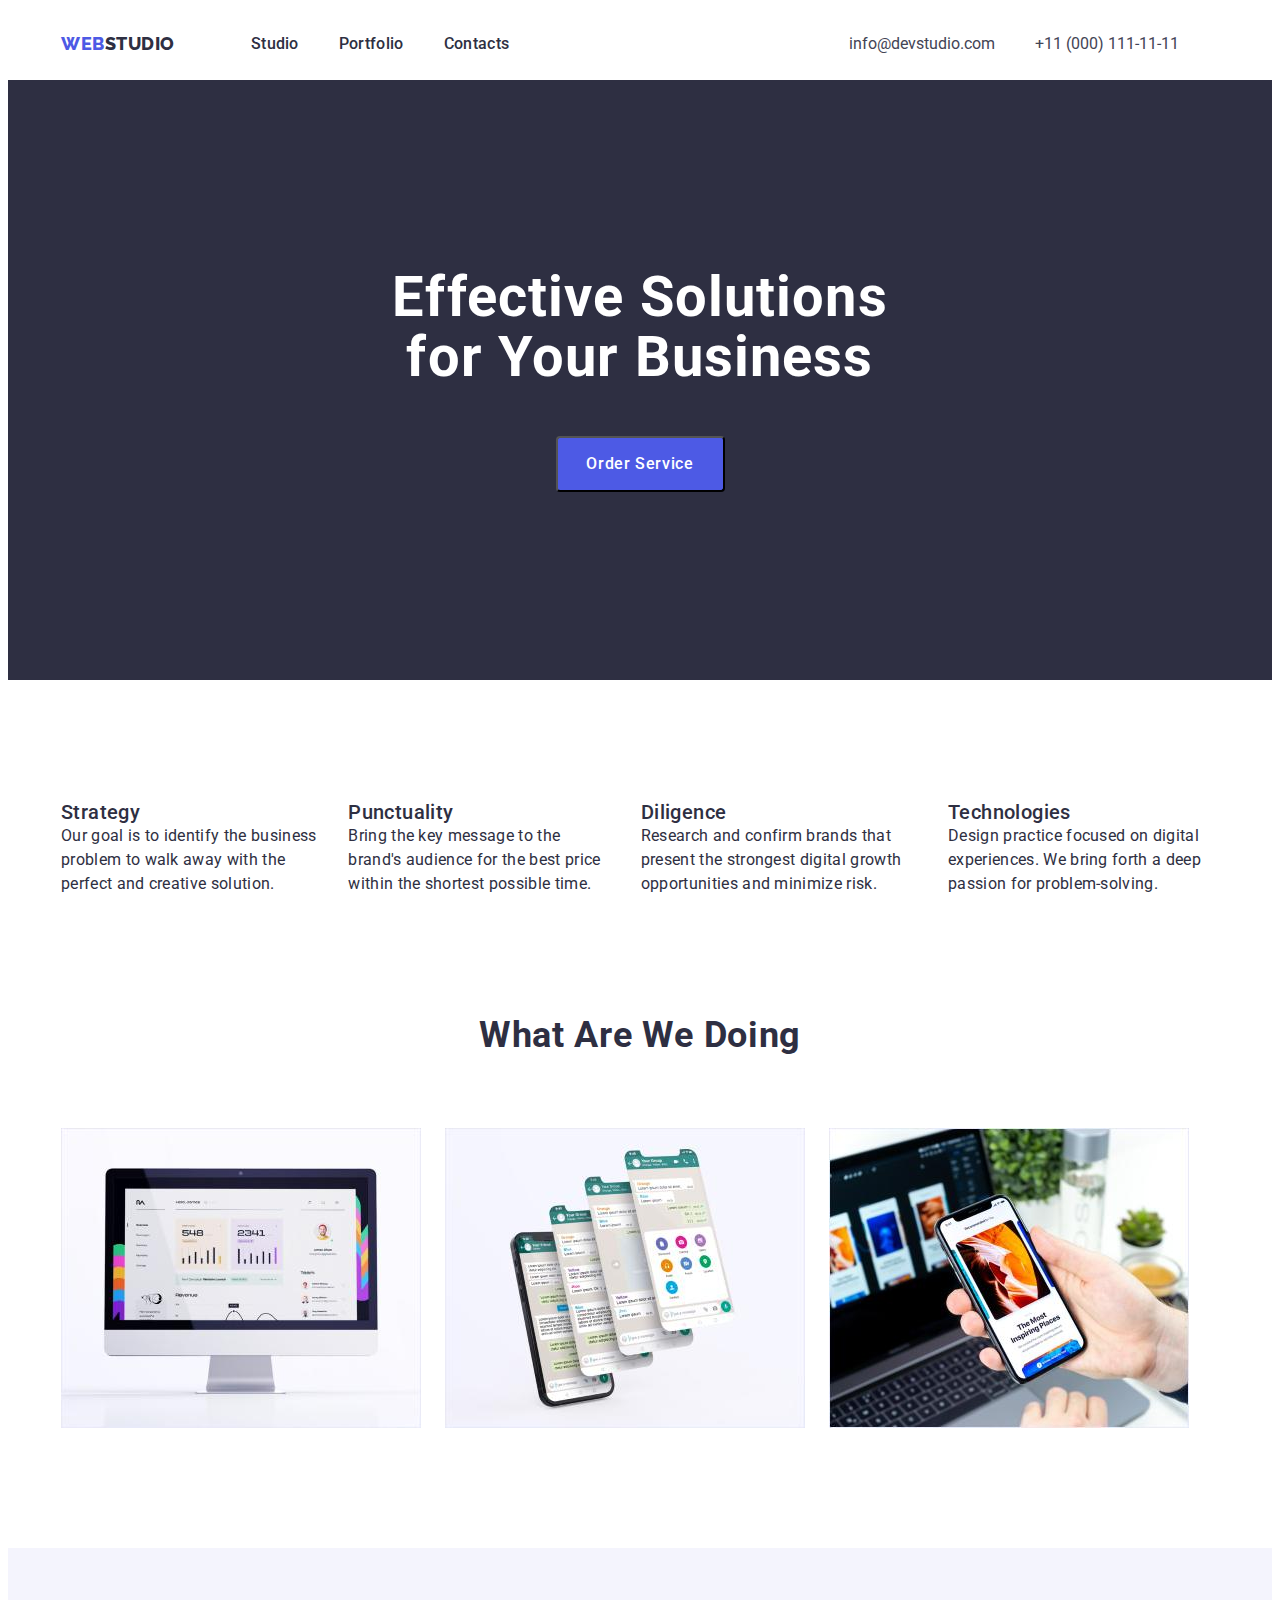
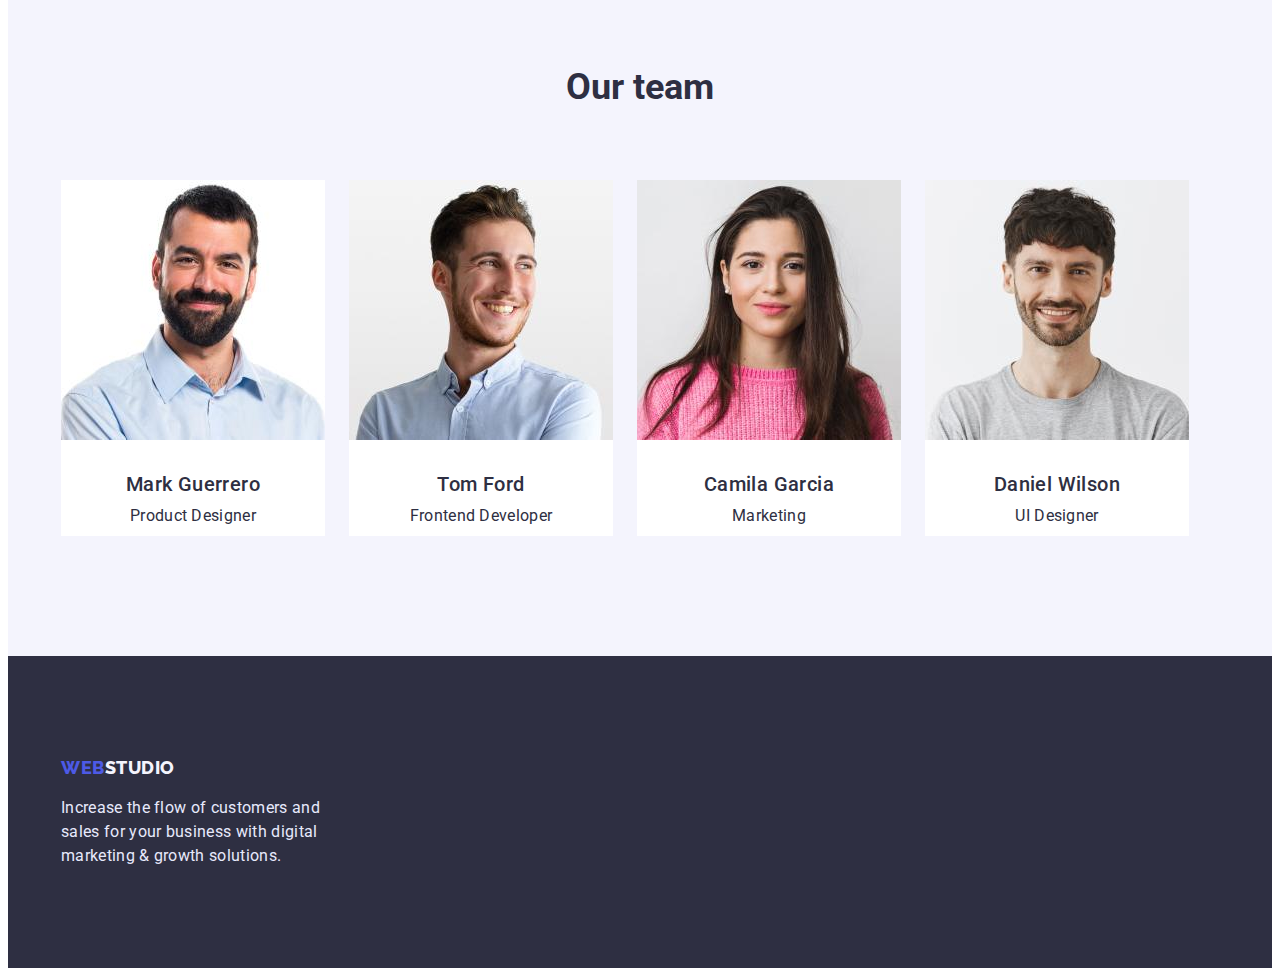
==== commit bc907d31: "css" ====
--- a/index.html
+++ b/index.html
@@ -11,7 +11,7 @@
       referrerpolicy="no-referrer" />
 <link rel="preconnect" href="https://fonts.googleapis.com">
 <link rel="preconnect" href="https://fonts.gstatic.com" crossorigin>
-<link href="https://fonts.googleapis.com/css2?family=Roboto:wght@400;500;700;900&display=swap" rel="stylesheet">
+<link href="https://fonts.googleapis.com/css2?family=Raleway:wght@400;800&family=Roboto:ital,wght@0,400;0,500;0,900;1,700&display=swap" rel="stylesheet">
 <link rel="stylesheet" href="./css/styles.css">
   </head>
 
@@ -28,9 +28,8 @@
           <li class="hw-header-item"><a href=""class="hw-header-link link">Contacts</a></li>
         </ul>
       </nav>
-
-      <ul>
-       <address class="hw-header-address list">
+<address class="hw-header-address list">
+      <ul class="hw-address-list list">
         <li><a href="info@devstudio.com" class="hw-header-mail link">info@devstudio.com</a></li>
         <li ><a href="tel:+110001111111" class="hw-header-tel link">+11 (000) 111-11-11</a></li>
       </ul>
--- a/css/styles.css
+++ b/css/styles.css
@@ -8,7 +8,15 @@
   --ocean: #404bbf;
   --cloud: #f4f4fd;
 }
-
+h1,
+h2,
+h3,
+h4,
+h5,
+h6,
+p {
+  margin: 0;
+}
 body {
   font-family: 'Roboto', sans-serif;
   background-color: var(--background);
@@ -20,6 +28,11 @@
   margin-left: auto;
   margin-right: auto;
 }
+img {
+  display: block;
+  max-width: 100%;
+  height: auto;
+}
 .list {
   padding: 0;
   margin: 0;
@@ -55,7 +68,14 @@
 
 /* HW-1 */
 .header-container {
-  display: flex;
+  align-items: center;
+  display: flex;
+}
+.hw-address-list {
+  margin: 0;
+  padding: 0;
+  display: flex;
+  gap: 40px;
 }
 .hw-header-link {
   font-weight: 500;
@@ -75,6 +95,7 @@
   color: purple;
 }
 .hw-header-list {
+  margin-left: auto;
   display: flex;
   gap: 40px;
   font-weight: 500;
@@ -112,15 +133,16 @@
 }
 
 .hw-hero {
+  text-align: center;
   padding: 188px 0;
   background-color: var(--navyblue);
 }
 .hw-hero-title {
+  margin-bottom: 48px;
   margin: 0;
   margin-left: auto;
   margin-right: auto;
   width: 496px;
-
   font-weight: 700;
   font-size: 56px;
   line-height: 1.07;
@@ -137,14 +159,11 @@
   font-weight: 500;
   font-size: 16px;
   line-height: 1.5;
-  display: flex;
   letter-spacing: 0.04em;
   color: var(--white);
   background-color: var(--iris);
-  width: 169px;
-  height: 56px;
-  left: 636px;
-  top: 428px;
+  min-width: 169px;
+  min-height: 56px;
 }
 .hw-strategy {
   padding: 120px 0px;
@@ -157,6 +176,7 @@
 }
 
 .hw-strategy-title {
+  font-weight: 500;
   padding: 0;
   margin: 0;
   font-size: 20px;
@@ -195,6 +215,8 @@
 .list {
 }
 .hw-do-title {
+  padding: 0;
+  margin: 0;
   font-weight: 700;
   font-size: 36px;
   line-height: 1.11;
@@ -211,6 +233,8 @@
   text-align: center;
 }
 .hw-team-title {
+  margin: 0;
+  padding: 0;
   margin-bottom: 72px;
   font-weight: 700;
   font-size: 36px;
@@ -225,7 +249,9 @@
   gap: 24px;
 }
 .hw-team-name {
-  margin: 8px;
+  margin: 0;
+  padding: 0;
+  margin-bottom: 8px;
   font-weight: 500;
   font-size: 20px;
   line-height: 1.2;
@@ -233,7 +259,8 @@
   color: var(--navyblue);
 }
 .hw-team-subtitle {
-  margin-top: 8px;
+  margin: 0;
+  padding: 0;
   font-size: 16px;
   line-height: 1.5;
   letter-spacing: 0.02em;
@@ -245,9 +272,10 @@
   background-color: var(--navyblue);
 }
 .footer-title {
+  margin: 0;
+  padding: 0;
   margin-top: 16px;
   width: 264px;
-  height: 72px;
   left: 156px;
   font-size: 16px;
   line-height: 1.5;
@@ -282,7 +310,28 @@
 .header-address-list {
   display: flex;
 }
+.header-link:hover,
+.header-link:focus {
+  color: var(--ocean);
+}
+.header-tel:hover,
+.header-mail:focus {
+  color: var(--ocean);
+}
+.header-mail:hover,
+.header-mail:focus {
+  color: var(--ocean);
+}
+.header-list:hover {
+  color: var(--ocean);
+}
 .header-item {
+}
+.header-address:hover {
+  color: var(--ocean);
+}
+.header-address:focus {
+  color: var(--ocean);
 }
 .header-link {
   font-weight: 500;
@@ -307,6 +356,7 @@
   gap: 40px;
 }
 .header-address {
+  margin-left: auto;
   display: flex;
 }
 .header-mail {
@@ -324,6 +374,8 @@
   color: var(--slate);
 }
 .hero-section {
+  padding-top: 96px;
+  padding-bottom: 72px;
 }
 .hero {
   box-sizing: border-box;
@@ -342,7 +394,6 @@
   color: var(--white);
 }
 .hero-list {
-  margin-top: 96px;
   justify-content: center;
   margin-bottom: 72px;
   display: flex;
@@ -354,6 +405,7 @@
 }
 
 .hero-btn {
+  border-radius: 4px;
   margin: 0;
   padding: 12px 24px;
   font-family: 'Roboto', sans-serif;
@@ -366,6 +418,8 @@
   background-color: var(--cornflower);
 }
 .portfolio-text {
+  border: 0 1 1 1 solid;
+  color: var(--navyblue);
   padding: 0;
   border-left: 16px;
   border-right: 54px;
@@ -391,10 +445,7 @@
   margin-bottom: 48px;
 }
 .portfolio-item {
-  padding: 0;
-  margin: 0;
-  margin-left: 16px;
-  margin-top: 32px;
+  padding: 32px 54px 64px 16px;
   margin-bottom: 8px;
   font-weight: 500;
   font-size: 20px;
@@ -403,7 +454,6 @@
   color: var(--navyblue) w;
 }
 .portfolio-subtitle {
-  padding: 0;
   margin: 0;
   margin-left: 16px;
   margin-bottom: 32px;
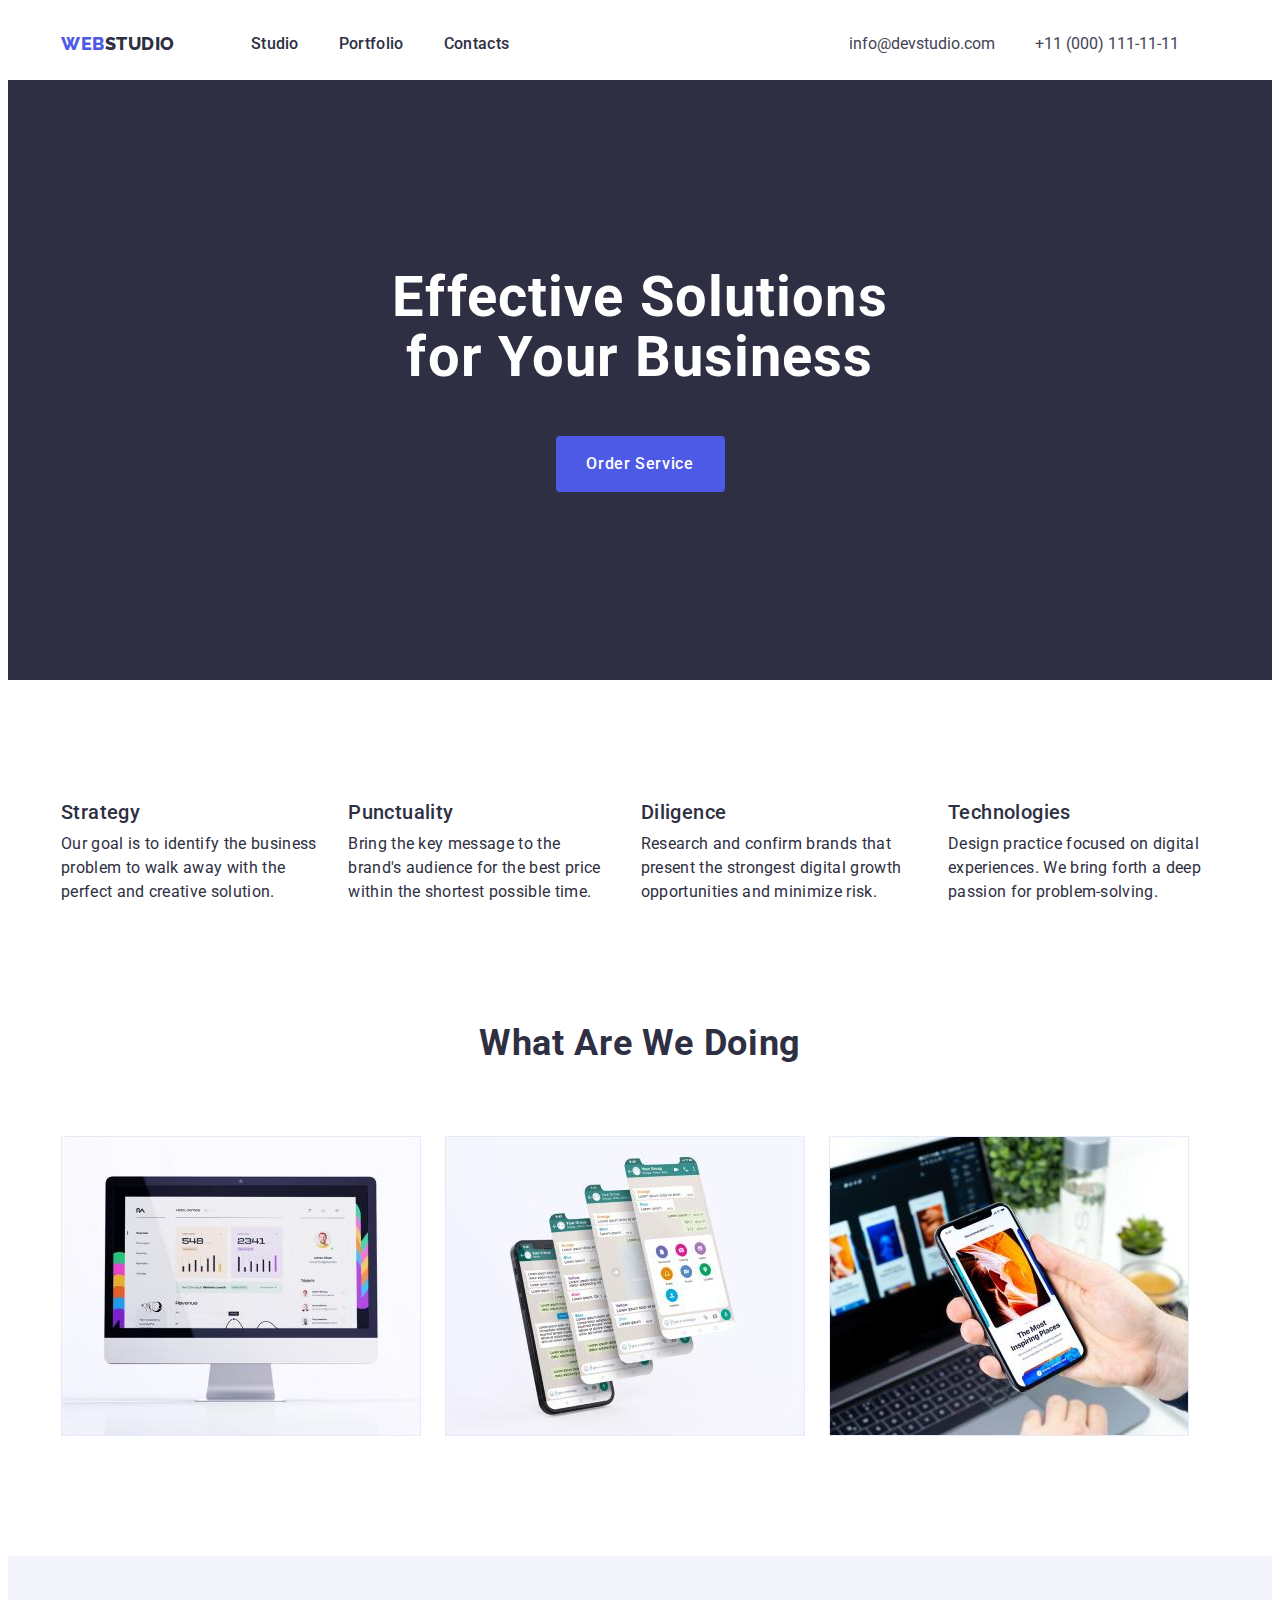
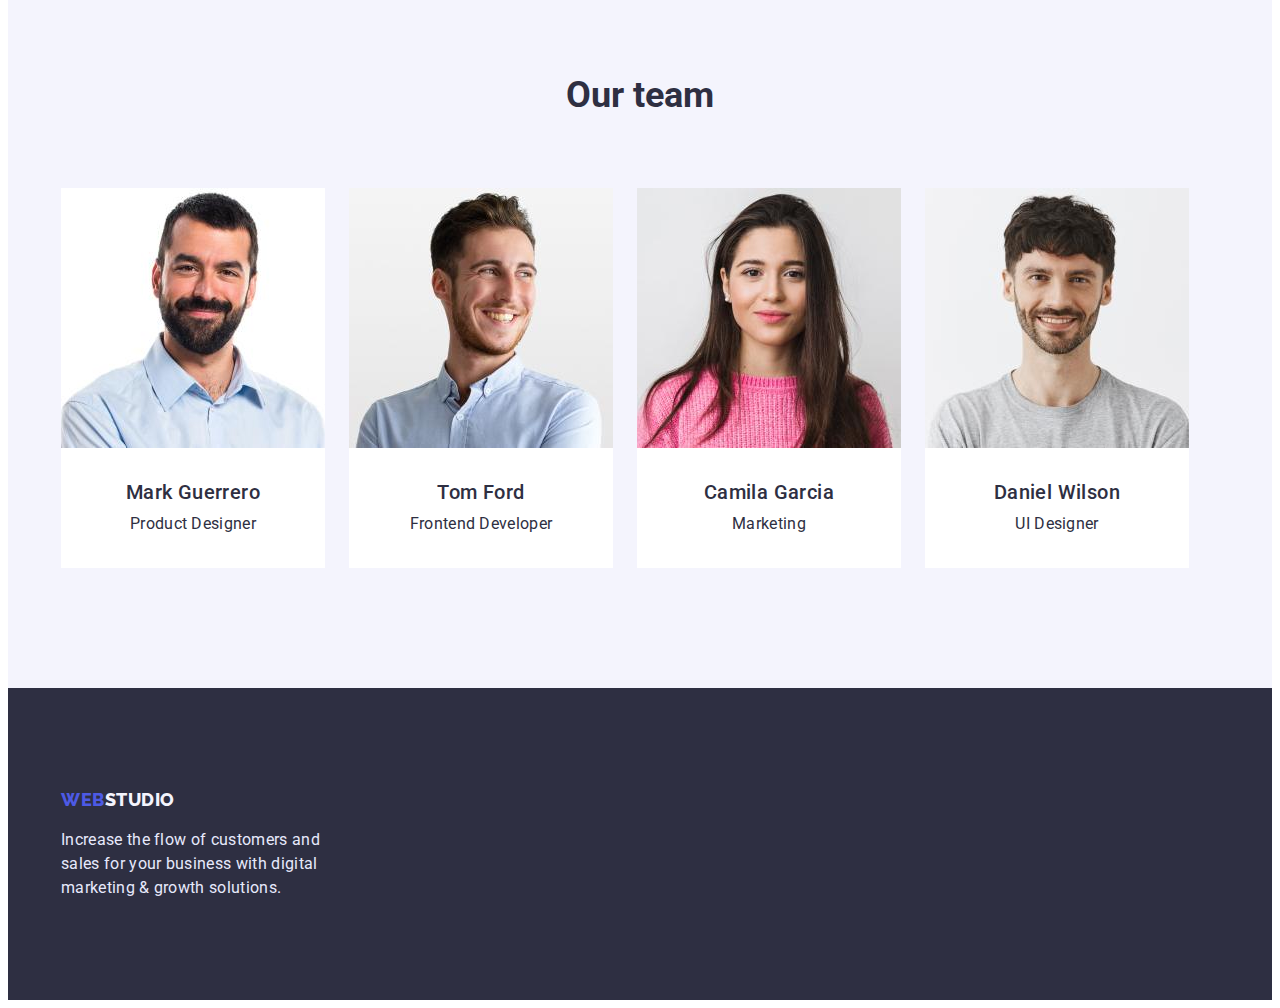
==== commit 773140ed: "css,index" ====
--- a/index.html
+++ b/index.html
@@ -11,7 +11,7 @@
       referrerpolicy="no-referrer" />
 <link rel="preconnect" href="https://fonts.googleapis.com">
 <link rel="preconnect" href="https://fonts.gstatic.com" crossorigin>
-<link href="https://fonts.googleapis.com/css2?family=Raleway:wght@400;800&family=Roboto:ital,wght@0,400;0,500;0,900;1,700&display=swap" rel="stylesheet">
+<link href="https://fonts.googleapis.com/css2?family=Raleway:wght@800&family=Roboto:wght@400;500;700;900&display=swap" rel="stylesheet">
 <link rel="stylesheet" href="./css/styles.css">
   </head>
 
--- a/css/styles.css
+++ b/css/styles.css
@@ -142,7 +142,7 @@
   margin: 0;
   margin-left: auto;
   margin-right: auto;
-  width: 496px;
+  width: 500px;
   font-weight: 700;
   font-size: 56px;
   line-height: 1.07;
@@ -152,6 +152,7 @@
 
 .hw-hero-btn {
   border-radius: 4px;
+  border: none;
   justify-content: center;
   align-items: center;
   margin-top: 48px;
@@ -179,6 +180,7 @@
   font-weight: 500;
   padding: 0;
   margin: 0;
+  margin-bottom: 8px;
   font-size: 20px;
   line-height: 1.2;
   letter-spacing: 0.02em;
@@ -228,7 +230,7 @@
 }
 .hw-team-background {
   padding-top: 32px;
-  padding-bottom: 8px;
+  padding-bottom: 32px;
   background-color: var(--white);
   text-align: center;
 }
@@ -289,6 +291,7 @@
 /* HW-1 */
 
 .header {
+  border-bottom: 1px solid var(--cornflower);
 }
 .header-navigation {
   display: flex;
@@ -297,7 +300,7 @@
   font-family: 'Raleway', sans-serif;
 }
 .header-list {
-  padding: 0;
+  padding: 24px;
   margin: 0;
   display: flex;
   gap: 40px;
@@ -307,6 +310,7 @@
   letter-spacing: 0.02em;
   color: var(--navyblue);
 }
+
 .header-address-list {
   display: flex;
 }
@@ -326,6 +330,8 @@
   color: var(--ocean);
 }
 .header-item {
+  margin: 0;
+  padding: 0;
 }
 .header-address:hover {
   color: var(--ocean);
@@ -339,6 +345,10 @@
   line-height: 1.5;
   letter-spacing: 0.02em;
   color: var(--navyblue);
+}
+.header-content {
+  margin: 0;
+  padding: 0;
 }
 .header-list {
   font-weight: 500;
@@ -356,6 +366,8 @@
   gap: 40px;
 }
 .header-address {
+  margin: 0;
+  padding: 0;
   margin-left: auto;
   display: flex;
 }
@@ -418,18 +430,18 @@
   background-color: var(--cornflower);
 }
 .portfolio-text {
-  border: 0 1 1 1 solid;
-  color: var(--navyblue);
-  padding: 0;
-  border-left: 16px;
-  border-right: 54px;
-  border-bottom: 64px;
+  padding-left: 16px;
+  padding-right: 54px;
+  padding-top: 32px;
+  padding-bottom: 64px;
+  border-left: 1px solid var(--cornflower);
+  border-right: 1px solid var(--cornflower);
+  border-bottom: 1px solid var(--cornflower);
 }
 .portfolio-background {
-  gap: 24px;
+  gap: 48px 24px;
   padding-top: 32px;
   padding-bottom: 8px;
-
   margin: 0;
   padding: 0;
   display: flex;
@@ -445,7 +457,6 @@
   margin-bottom: 48px;
 }
 .portfolio-item {
-  padding: 32px 54px 64px 16px;
   margin-bottom: 8px;
   font-weight: 500;
   font-size: 20px;
@@ -455,8 +466,6 @@
 }
 .portfolio-subtitle {
   margin: 0;
-  margin-left: 16px;
-  margin-bottom: 32px;
   font-size: 16px;
   line-height: 1.5;
   letter-spacing: 0.02em;
@@ -479,6 +488,7 @@
   top: 1864px;
 }
 .footer-subtitle {
+  padding-top: 16px;
   width: 264px;
   height: 72px;
   left: 156px;
